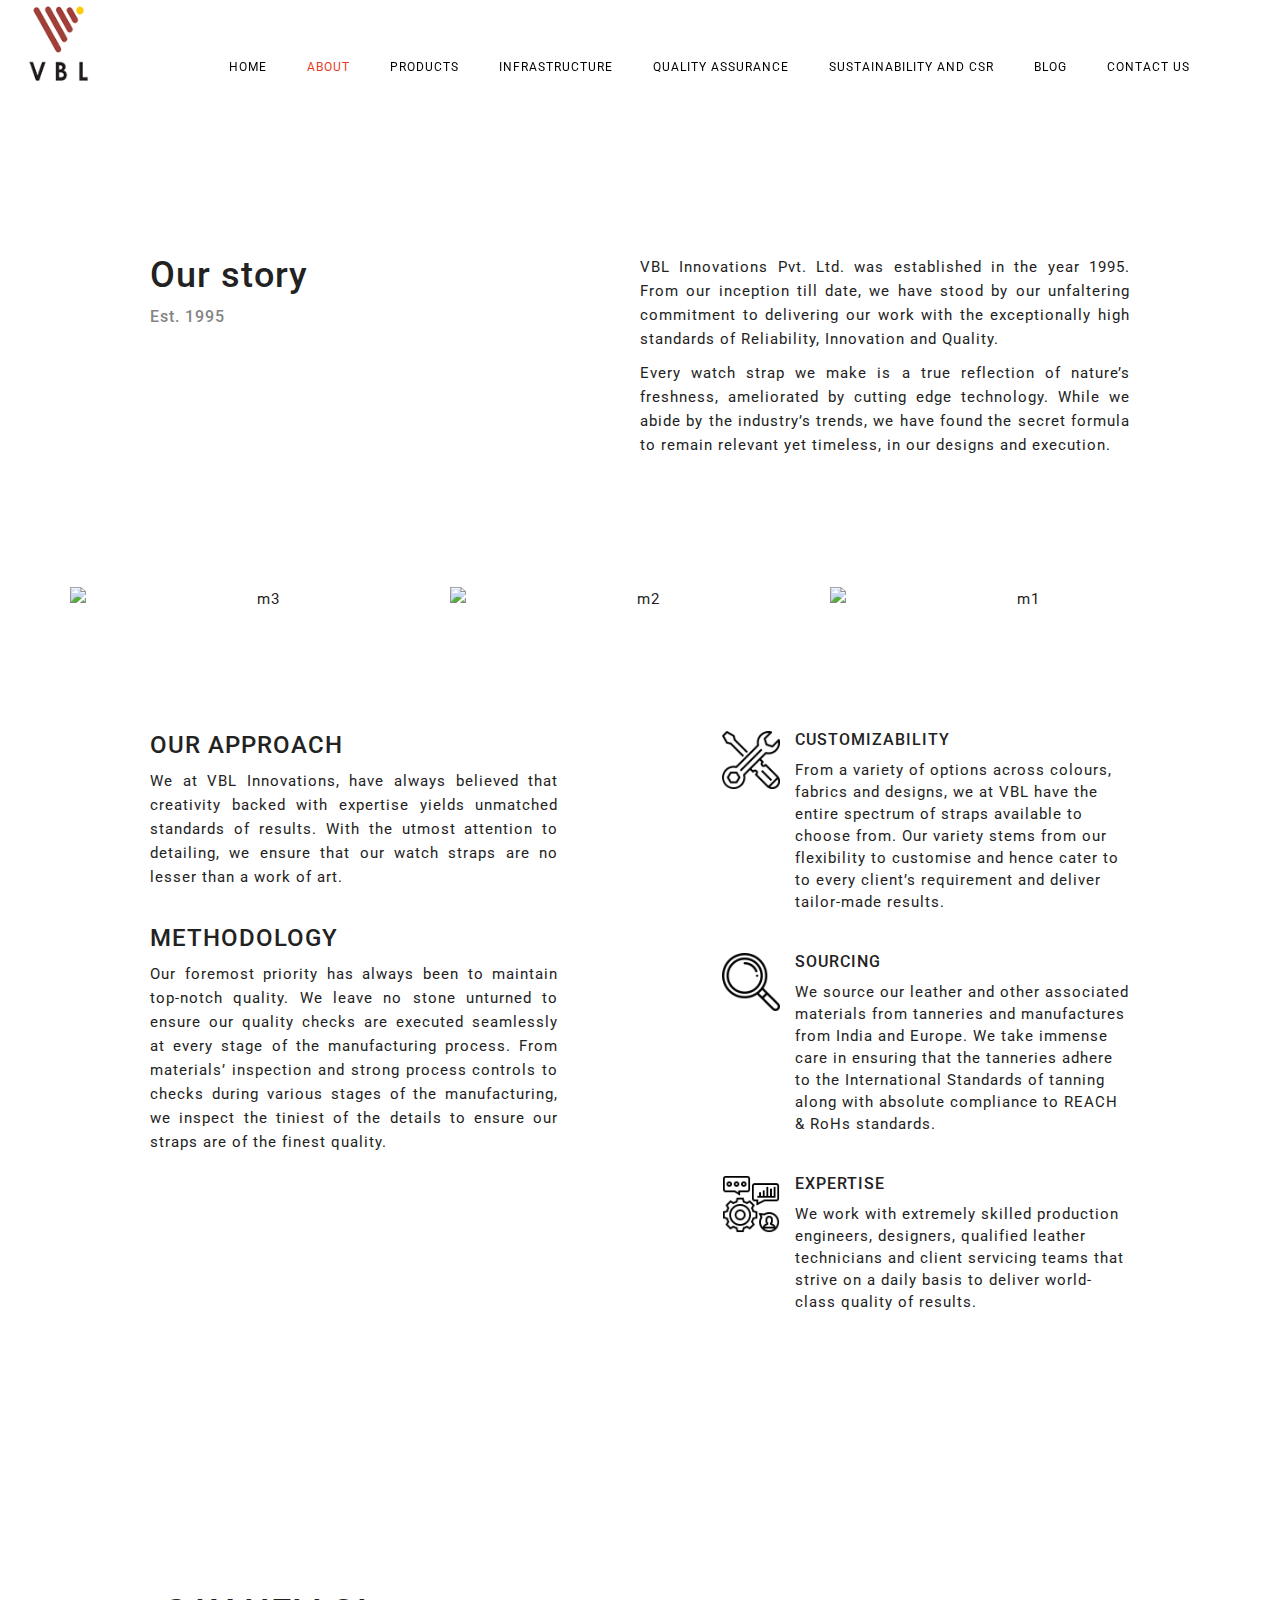
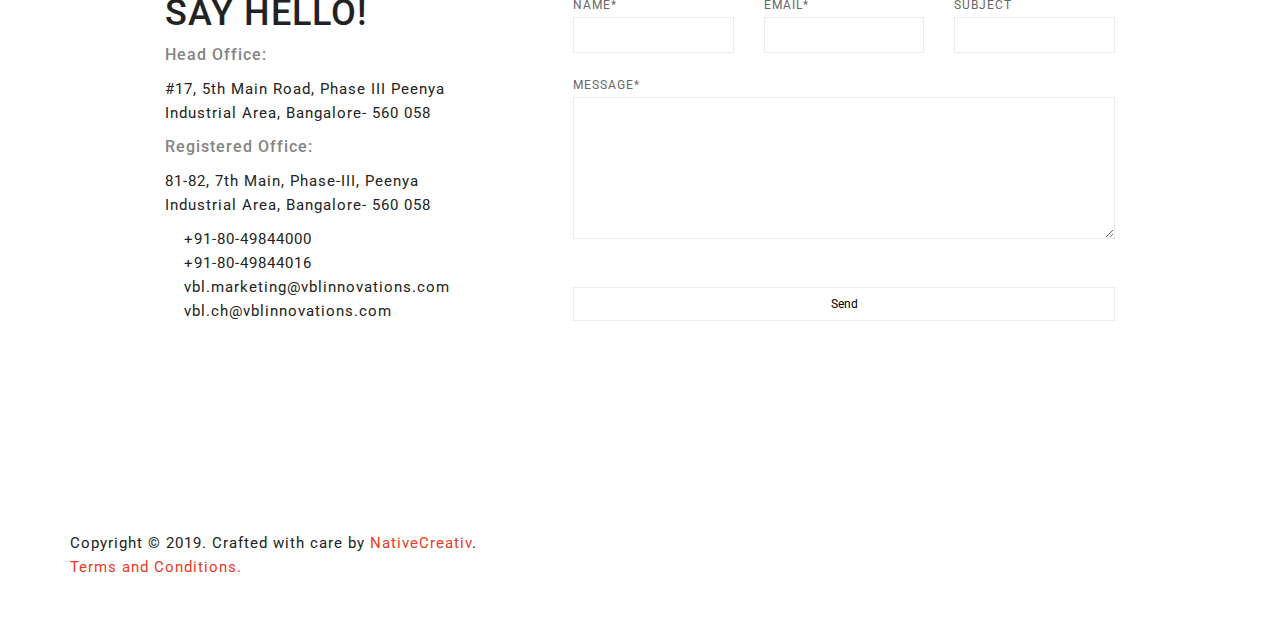
==== about.html @ cd535043 "9th apr" ====
<!DOCTYPE html>
<html lang="en">

<head>
    <meta charset="utf-8">
    <meta http-equiv="X-UA-Compatible" content="IE=edge">
    <meta name="viewport" content="width=device-width, initial-scale=1">
    <title>VBL Innovations</title>
    <!-- Bootstrap -->
    <link href="assets/bootstrap/bootstrap.min.css" rel="stylesheet">
    <link rel='stylesheet' id='redux-google-fonts-css' href='http://fonts.googleapis.com/css?family=Roboto%3A400%2C700%2C500&#038;ver=1422437441' type='text/css' media='all' />
    <link href="assets/css/main_style.css" rel="stylesheet">
    <link href="assets/css/options.css" rel="stylesheet">
    <link href="assets/css/custome.css" rel="stylesheet">
    <link rel="shortcut icon" href="assets/images/favicon.ico">
</head>

<body>
    <div class="oi_head_holder">
        <div class="container">
            <div class="row">
                <div class="col-md-3 col-sm-3 io_xs">
                    <a href="index.html"><img src="images/logo.png" alt="VBL Innovations"></a>
                </div>
                <div class="col-md-9 col-sm-9 io_xs">
                    <i class="fa fa-bars fa-2x visible-xs oi_xs_menu"></i>
                    <nav class="menu-general-menu-container">
                        <ul id="menu-general-menu" class="oi_header_menu">
                            <li><a href="index.html">Home</a></li>
                            <li class="current-menu-item"><a href="about.html">About</a></li>
                            <li><a href="product.html">Products</a></li>
                            <li><a href="infy.html">Infrastructure</a></li>
                            <li><a href="assurance.html">Quality Assurance</a></li>
                            <li><a href="sustainability.html">Sustainability and CSR</a></li>
                            <li><a href="blog.html">Blog</a></li>
                            <li><a href="contact.html">Contact Us</a></li>
                        </ul>
                    </nav>
                </div>
            </div>
        </div>
    </div>
    <div class="clearfix"></div>
    <!--Header-->
    <!--Content-->
    <div class="this_page">
        <div class="container">
            <!--<div class="row row-fluid">
                <div class="col-sm-12">
                    <img class="vc_box_border_grey" src="files/about1.jpg" alt="about-black">
                </div>
            </div>-->
            <div class="row row-fluid full_row padding_row vc_custom_block">
                <div class="col-sm-6">
                    <h1>Our story</h1>
                    <h6>Est. 1995</h6>
                </div>
                <div class="col-sm-6">
                    <p>VBL Innovations Pvt. Ltd. was established in the year 1995. From our inception till date, we have stood by our unfaltering commitment to delivering our work with the exceptionally high standards of Reliability, Innovation and Quality.</p>
                    <p>Every watch strap we make is a true reflection of nature’s freshness, ameliorated by cutting edge technology. While we abide by the industry’s trends, we have found the secret formula to remain relevant yet timeless, in our designs
                        and execution.</p>
                </div>
            </div>
            <!-- -->
            <div class="row row-fluid full_row">
                <div class="col-sm-4">
                    <div class="vc_team_member_holder">
                        <div class="vc_team_member_image_holder">
                            <div class="inner_img_holder">
                                <img src="images/m3.jpg" class="attachment-full img-responsive vc_team_member_image" alt="m3">
                            </div>
                            <div class="oi_mask_holder">
                                <div class="oi_mask">
                                    <div class="oi_team_cont_holder">
                                        <h6><strong>Jhon Doe</strong></h6>
                                        My Position In Company
                                        <div class="oi_icons"><a class="oi_fb" target="_blank" href="#"><i class="fa fa-facebook fa-fw"></i></a><a class="oi_tw" target="_blank" href="#"><i class="fa fa-twitter fa-fw"></i></a><a target="_blank" class="oi_gplus" href="#"><i class="fa fa-google-plus fa-fw"></i></a>
                                            <a
                                                class="oi_in" target="_blank" href="#"><i class="fa fa-linkedin fa-fw"></i></a><a class="oi_mail" href="mailto:#"><i class="fa fa-envelope-o fa-fw"></i></a></div>
                                    </div>
                                </div>
                            </div>
                        </div>
                    </div>
                </div>
                <div class="col-sm-4">
                    <div class="vc_team_member_holder">
                        <div class="vc_team_member_image_holder">
                            <div class="inner_img_holder">
                                <img src="images/m2.jpg" class="attachment-full img-responsive vc_team_member_image" alt="m2">
                            </div>
                            <div class="oi_mask_holder">
                                <div class="oi_mask">
                                    <div class="oi_team_cont_holder">
                                        <h6><strong>Jhon Doe</strong></h6>
                                        My Position In Company
                                        <div class="oi_icons"><a class="oi_fb" target="_blank" href="#"><i class="fa fa-facebook fa-fw"></i></a><a class="oi_tw" target="_blank" href="#"><i class="fa fa-twitter fa-fw"></i></a><a target="_blank" class="oi_gplus" href="#"><i class="fa fa-google-plus fa-fw"></i></a>
                                            <a
                                                class="oi_in" target="_blank" href="#"><i class="fa fa-linkedin fa-fw"></i></a><a class="oi_mail" href="mailto:#"><i class="fa fa-envelope-o fa-fw"></i></a></div>
                                    </div>
                                </div>
                            </div>
                        </div>
                    </div>
                </div>
                <div class="col-sm-4">
                    <div class="vc_team_member_holder">
                        <div class="vc_team_member_image_holder">
                            <div class="inner_img_holder">
                                <img src="images/m1.jpg" class="attachment-full img-responsive vc_team_member_image" alt="m1">
                            </div>
                            <div class="oi_mask_holder">
                                <div class="oi_mask">
                                    <div class="oi_team_cont_holder">
                                        <h6><strong>Jhon Doe</strong></h6>
                                        My Position In Company
                                        <div class="oi_icons"><a class="oi_fb" target="_blank" href="#"><i class="fa fa-facebook fa-fw"></i></a><a class="oi_tw" target="_blank" href="#"><i class="fa fa-twitter fa-fw"></i></a><a target="_blank" class="oi_gplus" href="#"><i class="fa fa-google-plus fa-fw"></i></a>
                                            <a
                                                class="oi_in" target="_blank" href="#"><i class="fa fa-linkedin fa-fw"></i></a><a class="oi_mail" href="mailto:#"><i class="fa fa-envelope-o fa-fw"></i></a></div>
                                    </div>
                                </div>
                            </div>
                        </div>
                    </div>
                </div>
            </div>
            <!-- -->
            <!-- -->
            <div class="row row-fluid full_row padding_row vc_custom_block">
                <div class="col-sm-5">
                    <div class="text_block">
                        <h3 class="justify">OUR APPROACH</h3>
                        <p class="justify">We at VBL Innovations, have always believed that creativity backed with expertise yields unmatched standards of results. With the utmost attention to detailing, we ensure that our watch straps are no lesser than a work of art.</p>
                    </div>
                    <div class="text_block">
                        <h3 class="justify">METHODOLOGY</h3>
                        <p class="justify">Our foremost priority has always been to maintain top-notch quality. We leave no stone unturned to ensure our quality checks are executed seamlessly at every stage of the manufacturing process. From materials’ inspection and strong
                            process controls to checks during various stages of the manufacturing, we inspect the tiniest of the details to ensure our straps are of the finest quality.</p>
                    </div>
                </div>
                <div class="col-sm-2">
                </div>
                <div class="col-sm-5">
                    <div class="oi_vc_icon">
                        <span class="fa fa-fw fa-3x colored fa-paper-plane-o" ><img src="images/cus.png"></span>
                        <div class="oi_vc_text_span">
                            <h5 class="oi_icon_titile">CUSTOMIZABILITY</h5>
                            <span>From a variety of options across colours, fabrics and designs, we at VBL have the entire spectrum of straps available to choose from. Our variety stems from our flexibility to customise and hence cater to to every client’s requirement and deliver tailor-made results.</span>
                        </div>
                    </div>
                    <div class="oi_vc_icon">
                        <span class="fa fa-fw fa-3x colored fa-angellist"><img src="images/search.png"></span>
                        <div class="oi_vc_text_span">
                            <h5 class="oi_icon_titile">SOURCING</h5>
                            <span>We source our leather and other associated materials from tanneries and manufactures from India and Europe. We take immense care in ensuring that the tanneries adhere to the International Standards of tanning along with absolute compliance to REACH & RoHs standards.</span>
                        </div>
                    </div>
                    <div class="oi_vc_icon">
                        <span class="fa fa-fw fa-3x colored fa-codepen"><img src="images/gear.png"></span>
                        <div class="oi_vc_text_span">
                            <h5 class="oi_icon_titile">EXPERTISE</h5>
                            <span>We work with extremely skilled production engineers, designers, qualified leather technicians and client servicing teams that strive on a daily basis to deliver world-class quality of results.</span>
                        </div>
                    </div>
                </div>
            </div>
            <!-- -->
            <!--<div class="row row-fluid full_row vc_custom_grey_block">
                <div class="col-sm-12">
                    <h1>CLIENTS / PARTNERS</h1>
                    <h6>We love them all</h6>
                </div>
            </div>
            <!-- 
            <div class="row row-fluid full_row vc_custom_block_partners">
                <div class="col-sm-6 vc_custom_partners_img">
                    <div class="row row-fluid full_row">
                        <div class="col-sm-4">
                            <img src="images/l1.png" alt="l1">
                        </div>
                        <div class="col-sm-4">
                            <img src="images/l3.png" alt="l3">
                        </div>
                        <div class="col-sm-4">
                            <img src="images/l2.png" alt="l2">
                        </div>
                    </div>
                    <div class="row row-fluid full_row">
                        <div class="col-sm-4">
                            <img src="images/l5.png" alt="l5">
                        </div>
                        <div class="col-sm-4">
                            <img src="images/l4.png" alt="l4">
                        </div>
                        <div class="col-sm-4">
                            <img src="images/l6.png" alt="l6">
                        </div>
                    </div>
                </div>
                <div class="col-sm-6">
                </div>
            </div>
            <!-- -->
            <div class="row vc_custom_s m0">
                <div class="col-sm-4">
                    <h1>SAY HELLO!</h1>
                    <h6>Head Office:</h6>
                    <p>#17, 5th Main Road, Phase III Peenya Industrial Area, Bangalore- 560 058</p>
                    <h6>Registered Office:</h6>
                    <p>81-82, 7th Main, Phase-III, Peenya Industrial Area, Bangalore- 560 058</p>
                    <p><i class="fa fa-phone fa-fw"></i>+91-80-49844000<br>
                        <i class="fa fa-phone fa-fw"></i>+91-80-49844016<br>
                        <i class="fa fa-envelope fa-fw"></i>vbl.marketing@vblinnovations.com<br>
                        <i class="fa fa-envelope fa-fw"></i>vbl.ch@vblinnovations.com
                    </p>

                </div>
                <div class="col-sm-1"></div>
                <div class="col-sm-7">
                    <div id="note"></div>
                    <div class="wpcf7" id="fields">
                        <form action="javascript:alert('Was send!');" method="post" id="ajax-contact-form" class="wpcf7-form" novalidate>
                            <div class="row">
                                <div class="col-md-4">
                                    <p>Name*
                                        <br />
                                        <span class="wpcf7-form-control-wrap your-name"><input type="text" name="name" value="" size="40" class="wpcf7-form-control wpcf7-text wpcf7-validates-as-required" aria-required="true" aria-invalid="false" /></span>                                        </p>
                                </div>
                                <div class="col-md-4">
                                    <p>Email*
                                        <br />
                                        <span class="wpcf7-form-control-wrap your-email"><input type="email" name="email" value="" size="40" class="wpcf7-form-control wpcf7-text wpcf7-email wpcf7-validates-as-required wpcf7-validates-as-email" aria-required="true" aria-invalid="false" /></span>                                        </p>
                                </div>
                                <div class="col-md-4">
                                    <p>Subject
                                        <br />
                                        <span class="wpcf7-form-control-wrap your-subject"><input type="text" name="subject" value="" size="40" class="wpcf7-form-control wpcf7-text" aria-invalid="false" /></span> </p>
                                </div>
                                <div class="col-md-12">
                                    <p>Message*
                                        <br />
                                        <span class="wpcf7-form-control-wrap your-message"><textarea name="message" cols="40" rows="10" class="wpcf7-form-control wpcf7-textarea" aria-invalid="false"></textarea></span> </p>
                                </div>
                                <div class="col-md-12">
                                    <p>
                                        <input type="submit" value="Send" class="wpcf7-form-control wpcf7-submit" />
                                    </p>
                                </div>
                            </div>
                            <div class="wpcf7-response-output wpcf7-display-none"></div>
                        </form>
                    </div>
                </div>
            </div>
        </div>
    </div>
    <!--Contetn-->
    <!--Footer-->
    <div class="container">
        <div class="oi_footer">
            <div class="row">
                <div class="col-md-12">
                    Copyright © 2019. Crafted with care by <a href="https://nativecreativ.com" target="_blank">NativeCreativ</a>.<br><a href="#">Terms and Conditions.</a>
                </div>
            </div>
        </div>
    </div>
    <script src="assets/js/jquery-1.11.2.min.js"></script>
    <script src="assets/bootstrap/bootstrap.min.js"></script>
    <script type='text/javascript' src='assets/js/SmoothScroll.js'></script>
    <script type='text/javascript' src='assets/js/jquery.waitforimages.js'></script>
    <script type='text/javascript' src='assets/js/isotope.pkgd.min.js'></script>
    <script type='text/javascript' src='assets/js/lightbox.min.js'></script>
    <script type='text/javascript' src='assets/FlexSlider/jquery.flexslider-min.js'></script>
    <script type='text/javascript' src='assets/js/imagesloaded.js'></script>
    <script type='text/javascript' src='assets/js/gmap3.min.js'></script>
    <script type='text/javascript' src='assets/js/custom.js'></script>
    <!--Footer-->
</body>

</html>
---- assets/css/main_style.css ----
/*------------------------------------------------------------------
[Master Stylesheet]

Project:	BURAN THEME
Version:	1.0
Last change:	
Assigned to:	OrangeIdea
Primary use:	Portfolio site 
-------------------------------------------------------------------*/

/*------------------------------------------------------------------
[Table of contents]

0. Import
1. Typograpgy
2. Menu
3. Portfolio
4. Blog
5. Responsive
6. Shortcodes

-------------------------------------------------------------------*/

/*------------------------------------------------------------------
[0. Import]
-------------------------------------------------------------------*/

@import url('font-awesome/css/font-awesome.min.css');
@import url('animate.css');
@import url('lightbox.css');
@import url('../vc_extend/vc.css');
@import url('../FlexSlider/flexslider.css');
@import url('style.css');
/*------------------------------------------------------------------
[1. Typograpgy]
-------------------------------------------------------------------*/

body {
    letter-spacing: 1px;
}

::selection {
    background: #333;
    color: #fff;
}

.full_row {
    margin: 0px;
}

.full_row div[class*='col'] {
    margin: 0px;
    padding: 0px;
}

.block_row.vc_row {
    margin-left: 0px;
    margin-right: 0px;
}

.block_row div[class*='col'] {
    margin: 0px;
    padding: 0px;
}

.full_row div[class*='col'].oi_block {
    padding: 40px;
}

a,
a:hover,
.oi_strange_portfolio_item_holder .oi_mask,
.oi_strange_portfolio_item_holder:hover .oi_mask,
.oi_header_menu ul,
.oi_header_menu li:hover ul,
.oi_clock_mask_holder,
.oi_clock_mask_holder:hover,
.oi_full_row_post,
.oi_full_row_post:hover {
    webkit-transition: all 0.1s ease-in-out;
    -moz-transition: all 0.1s ease-in-out;
    -ms-transition: all 0.1s ease-in-out;
    -o-transition: all 0.1s ease-in-out;
    transition: all 0.1s ease-in-out;
    -webkit-backface-visibility: hidden;
    /* Chrome, Safari, Opera */
    backface-visibility: hidden;
}

input:focus,
input:active,
button:focus,
button:active,
button:focus,
textarea:active,
textarea:focus {
    border: 1px solid #e6e6e6 !important;
    outline: none !important;
    background: #f9f9f9 !important
}

a {
    color: #a38671
}

a:hover {
    color: #a38671
}

a:focus,
a:active {
    outline: none;
    text-decoration: none;
}

h1,
h2,
h3,
h4,
h5,
h6 {
    margin-top: 0px;
}

img {
    -webkit-user-select: none;
    -khtml-user-select: none;
    -moz-user-select: none;
    -o-user-select: none;
    user-select: none;
    max-width: 100%;
    margin-right:auto;
    margin-left:auto;
}

.img-responsive img {
    max-width: 100%;
    display: inline-block;
    height: auto;
}

.alignleft {
    text-align: left;
    margin-top: 20px;
    margin-bottom: 20px;
    float: left;
    display: inline-block;
    margin-right: 40px;
}

.alignright {
    text-align: right;
    margin-top: 20px;
    margin-bottom: 20px;
    float: right;
    display: inline-block;
    margin-left: 40px;
}

/*------------------------------------------------------------------
[2. MENU]
-------------------------------------------------------------------*/

/*Header*/

.oi_head_holder {
    padding: 40px 0;
    position: fixed;
    right: 0px;
    background: #fff;
    left: 0;
    width: 100%;
    z-index: 999;
}

.this_page {
    margin-top: 135px !important;
}

.oi_head_holder.oi_sticky {
    padding: 10px 0;
}

/*Menu*/

.oi_real_menu {
    float: right;
    margin-top: 10px;
}

.oi_real_menu>li {
    display: block;
    float: left;
    text-transform: uppercase;
}

.oi_real_menu>li>a {
    color: #000;
    padding: 7px 18px;
    display: block;
    font-size: 12px;
}

.oi_real_menu>li:hover>a {
    text-decoration: none;
    border-bottom: none;
    background: #fff;
}

.oi_real_menu>li:hover {}

.oi_real_menu>li.current_page_item,
.oi_real_menu>li.current-menu-parent,
.oi_real_menu>licurrent_page_parent {
    background: #fff;
}

.oi_real_menu>li.current_page_item a {
    color: #000;
}

.oi_real_menu>li.current_page_item a {
    border: none;
}

.oi_real_menu>li>ul {
    display: none;
}

.oi_xs_menu {
    margin-top: 15px;
    font-size: 14px;
}

.oi_st_menu_holder {
    position: fixed;
    display: none;
    background: #fff;
    top: 0px;
    width: 100%;
    z-index: 99;
}

.oi_st_menu_holder .oi_header_menu>li {
    padding-top: 10px;
    padding-bottom: 10px;
}

.oi_st_menu_holder .oi_header_menu>li>ul {
    margin-top: 10px;
}

.admin-bar .oi_st_menu_holder {
    top: 32px;
}

.oi_st_menu_holder .oi_header_menu {
    margin-top: 30px;
}

.oi_st_menu_holder .oi_logo_place img {
    max-height: 50px;
    margin-top: 30px;
    margin-bottom: 30px;
}

.no_hover:hover a {
    color: #000 !important
}

.oi_header_menu {
    list-style: none;
    margin: 0px;
    padding: 0px;
    margin-top: 5px;
    float: right;
}

.oi_header_menu>li {
    display: block;
    float: left;
}

.oi_header_menu li a {
    display: inline-block;
    padding: 10px 20px;
    position: relative;
    color: #000;
    font-size: 12px;
    text-transform: uppercase;
}

.oi_header_menu>li.current-menu-item>a,
.oi_header_menu>li.current-menu-parent>a,
.oi_header_menu>li.current_page_parent a,
.oi_header_menu>li.current-menu-parent:hover>a,
.oi_header_menu>li.current_page_parent:hover>a {
    color: #e83b23;
    background: #fff;
}

.oi_header_menu li:last-child a {
    margin-bottom: 0px;
}

.oi_header_menu li:hover a {
    text-decoration: none;
    color: #000;
    background: #fff;
}

.oi_header_menu ul {
    position: absolute;
    background: #fff;
    border: 8px solid #f5f5f5;
    border-top: none;
    margin-left: -8px;
    padding: 0px;
    margin-top: 20px;
    opacity: 0;
    z-index: 999;
    display: none;
    width: 240px;
}

.oi_header_menu li:hover ul {
    display: block;
    opacity: 1;
    margin-top: -1px;
}

.oi_header_menu ul>li {
    margin: 0px !important;
    display: block;
}

.oi_header_menu ul>li>a {
    font-size: 11px;
    text-transform: none;
    padding: 10px 20px;
    border: none;
    line-height: 12px;
    display: block;
}

.oi_header_menu ul>li:first-child {
    padding-top: 12px
}

.oi_header_menu ul>li:last-child {
    padding-bottom: 12px
}

.oi_counts {
    visibility: hidden;
    position: absolute;
}

#load_more_port_masorny_posts.disabled,
#load_more_port_masorny_posts.disabled:hover {
    cursor: default;
    color: #999 !important;
}

.oi_header_menu ul>li>a:hover:after,
.oi_header_menu ul>li>a:hover:before {
    display: none !important;
}

.oi_header_menu ul>li>a:hover {
    color: #a38671
}

.oi_header_menu ul>li.current-menu-item>a {
    color: #a38671
}

/*Misc*/

.oi_full_btn {
    padding: 20px;
    background: #ecf0f1;
    width: 100%;
    text-align: center;
    display: block;
    color: #000;
    font-size: 18px;
}

.oi_full_btn:hover {
    background: #a38671;
    color: #fff;
    text-decoration: none;
}

/*------------------------------------------------------------------
[3. PORTFOLIO]
-------------------------------------------------------------------*/

.oi_s_t_w_s .oi_port_filter_holder {
    padding: 0px;
    background: none;
    margin-bottom: 30px;
}

.oi_s_t_w_s .oi_load_more_holder {
    margin-top: 15px;
}

.oi_strange_portfolio_item {
    margin-bottom: 30px;
}

.oi_featured_holder {
    background: #c10024;
    text-align: center;
    margin-top: 30px;
}

.oi_strange_portfolio_item_holder {
    position: relative;
}

.oi_strange_portfolio_item .oi_mask {
    position: absolute;
    top: 10px;
    left: 10px;
    bottom: 10px;
    right: 10px;
    opacity: 0;
    background: #fff;
    padding: 40px;
}

.oi_strange_portfolio_item:hover .oi_mask {
    opacity: 1;
}

.oi_mask h4 {
    margin-top: -10px;
}

.oi_strange_portfolio_item:hover .oi_mask h4 {
    margin-top: 0px;
}

.oi_small_descr {
    color: #000;
    margin-top: 20px;
}

.oi_por_small_thumb {
    margin-top: 20px;
}

.portfolio-squre .oi_por_small_thumb,
.wall-portfolio-squre .oi_por_small_thumb {
    display: none;
}

/*Wall*/

.oi_wall {
    margin-left: 0px;
    margin-right: 0px;
}

.oi_col.col-md-4,
.oi_col.col-md-8,
.oi_col.col-md-3,
.oi_col.col-md-6 {
    margin-bottom: 0px;
    padding: 0px;
}

.oi_wall .oi_strange_portfolio_item .oi_mask {
    top: 10px;
    left: 10px;
    bottom: 10px;
    right: 10px;
}

.oi_port_sep {
    height: 3px;
    width: 40px;
    background: #a38671
}

.oi_port_sep_right {
    float: right;
    height: 3px;
    width: 40px;
    background: #a38671
}

.oi_port_cats {
    color: #999;
    margin-top: 10px;
}

.oi_strange_portfolio_item .oi_vc_potrfolio {
    height: 100%
}

.oi_mask h4,
.oi_strange_portfolio_item:hover .oi_mask h4,
.oi_test img,
oi_test:hover img {
    webkit-transition: all 0.3s ease-in-out;
    -moz-transition: all 0.3s ease-in-out;
    -ms-transition: all 0.3s ease-in-out;
    -o-transition: all 0.3s ease-in-out;
    transition: all 0.3s ease-in-out;
    -webkit-backface-visibility: hidden;
    /* Chrome, Safari, Opera */
    backface-visibility: hidden;
}

/*Load More*/

.oi_load_more_holder {
    text-align: center;
    padding: 30px;
    background: #fff;
    letter-spacing: 2px;
    text-transform: uppercase;
    font-size: 11px;
}

#load_more_port_masorny_posts {
    color: #000
}

#load_more_port_masorny_posts:hover {
    color: red;
    text-decoration: none;
    cursor: pointer;
}

/*Filters*/

.oi_port_filter_holder {
    padding: 50px;
    background: #fff;
    letter-spacing: 2px;
    text-transform: uppercase;
    font-size: 11px;
}

.filter_button {
    color: #000;
    margin-right: 20px;
    display: inline-block;
}

.filter_button:hover {
    color: #a38671;
    text-decoration: none;
}

.filter_current {
    color: #a38671;
}

.filter_current:hover {
    color: #a38671;
    text-decoration: none;
}

/*Portfolio Navvigation*/

.oi_port_nav {
    font-size: 20px;
    text-align: center;
    margin-top: 40px;
    color: #000
}

.oi_port_nav a {
    margin: 10px;
    color: #999;
}

.oi_port_nav a:hover {
    color: #000
}

/*Footer*/

.oi_footer {
    margin-top: 40px;
    padding-top: 20px;
    padding-bottom: 40px;
}

/*------------------------------------------------------------------
[4. BLOG]
-------------------------------------------------------------------*/

.responsive-container {
    position: relative;
    padding-bottom: 56.25%;
    padding-top: 30px;
    height: 0;
    overflow: hidden;
}

.responsive-container iframe {
    position: absolute;
    top: 0;
    left: 0;
    width: 100%;
    height: 100%;
}

.single .responsive-container {
    margin-bottom: 40px;
}

.responsive-audio iframe {
    width: 100%;
}

.oi_test {
    display: block;
    overflow: hidden;
}

.oi_test img:hover {
    transform: scale(1.1);
    -ms-transform: scale(1.1);
    /* IE 9 */
    -moz-transform: scale(1.1);
    /* Firefox */
    -webkit-transform: scale(1.1);
    /* Safari and Chrome */
    -o-transform: scale(1.1);
    /* Opera */
    cursor: crosshair;
}

.oi_full_row_post {
    background: #fafafa;
    position: relative;
}

.oi_post_content_holder {
    padding: 40px;
}

.oi_full_row_post:hover {
    background: #fff;
}

.sticky.oi_blocks_post {
    padding: 0px;
}

.oi_blocks_post.oi_post {
    border-bottom: 0px;
    padding-bottom: 0px;
}

.page-numbers {
    font-size: 12px;
    padding: 10px;
    color: #444
}

.page-numbers:hover {
    text-decoration: none;
}

.page-numbers.current {
    color: #000
}

.oi_add_post_like:hover strong {
    color: red;
}

.oi_add_post_like:hover:after {
    display: none;
}

.oi_add_post_like:hover:before {
    display: none;
}

.oi_add_post_like.oi_already_post_liked strong {
    color: red;
}

.oi_already_post_liked .oi_like_post_count {
    color: red;
}

.oi_blog_post_cat.oi_already_post_liked {
    color: red
}

.oi_already_post_liked:hover {
    cursor: default;
}

.oi_blocks_post .oi_post_holder {
    height: 460px;
    background: #f6f6f6;
    padding: 40px;
}

.oi_blocks_post.sticky {
    padding-left: 5px;
    background: #dedede
}

.oi_blocks_post.sticky .oi_post_holder {}

.oi_blocks_post .oi_blog_post_cat_holder {
    position: absolute;
    bottom: 20px
}

.oi_blocks_post {
    margin-bottom: 30px !important;
}

.oi_blocks_post .oi_legend {
    font-size: 34px;
    line-height: 40px;
}

.oi_blocks_post .oi_readmore_btn_holder {
    padding: 0px;
    border: none;
    margin-top: 20px;
    margin-left: 0px;
    display: block;
}

.oi_blocks_post .oi_blog_post_title_holder {
    margin-top: 20px;
}

.oi_blocks_post .oi_post_holder.oi_flip {
    padding: 0px;
}

.oi_blocks_post .oi_post_holder iframe {
    width: 100%;
    margin-bottom: 5px;
}

.oi_blocks_post .oi_post_holder.oi_flip img {
    width: 100% !important;
    display: block;
}

.oi_block_cont_holder {
    background: #f6f6f6;
    padding: 40px;
    height: 100%;
    opacity: 0;
    -webkit-transition: opacity .3s ease-in-out;
    -moz-transition: opacity .3s ease-in-out;
    -ms-transition: opacity .3s ease-in-out;
    -o-transition: opacity .3s ease-in-out;
    transition: opacity .3s ease-in-out;
}

.oi_blocks_post .oi_post_holder.oi_flip:hover .oi_block_cont_holder {
    opacity: 1;
    -webkit-transition: opacity .3s ease-in-out;
    -moz-transition: opacity .3s ease-in-out;
    -ms-transition: opacity .3s ease-in-out;
    -o-transition: opacity .3s ease-in-out;
    transition: opacity .3s ease-in-out;
}

.oi_full_width_post {
    text-align: center;
}

.oi_full_width_post .f_status .img-responsive {
    display: inline-block;
    text-align: center;
}

.oi_full_width_post .oi_blog_post_content_holder {
    padding: 0px 60px;
}

.format-image .oi_blog_post_content_holder {
    margin-top: 20px;
}

.oi_full_width_post .oi_readmore_btn_holder {
    padding: 0px;
    border: none;
    margin-top: 20px;
    margin-left: 0px;
    display: block;
}

.oi_simple_image {
    overflow: hidden;
}

.oi_simple_image.oi_img_grid a:hover {
    cursor: pointer
}

.inner_post_holder h1.oi_legend {
    margin-bottom: 20px;
}

.oi_search_btn {
    width: 100%;
    background: #fff;
    border: 1px solid #e8e8e8;
    color: #999;
    border-radius: 0px;
}

.oi_search_btn:hover {
    width: 100%;
    background: #e8e8e8;
}

.oi_readmore_btn_holder {
    padding-left: 10px;
    border-left: 1px dotted #666;
    padding: 0px 10px;
    margin-left: 10px;
}

.oi_readmore_btn {
    color: #000;
    text-decoration: none;
    display: inline-block;
    position: relative
}

.oi_readmore_btn:hover {
    color: red;
    text-decoration: none;
}

.oi_blog_post_cat_holder {
    margin-top: 25px;
}

h2.blog_title {
    margin-bottom: 0px;
    font-size: 28px;
    line-height: 32px !important;
    text-transform: uppercase;
    font-weight: 300;
    margin-bottom: 15px;
    margin-top: 15px;
    letter-spacing: 4px;
}

.oi_with_sidebar h2.blog_title {
    margin-bottom: 0px;
    font-size: 20px;
    line-height: 24px !important;
    text-transform: uppercase;
    font-weight: 300;
    margin-bottom: 15px;
    margin-top: 15px;
    letter-spacing: 4px;
}

.oi_with_sidebar .post {
    margin-bottom: 40px;
}

.oi_sub_legend.search_blog_title {
    font-size: 20px !important;
    line-height: 32px;
}

.search .oi_single_cat_desc {
    margin-bottom: 40px;
}

.blog_title_a {
    color: #000;
}

.blog_title_a:hover {
    color: #000;
    text-decoration: none;
}

.oi_blog_post_meta_holder {
    margin-bottom: 10px;
    font-size: 12px;
    color: red
}

.oi_blog_post_cat {
    font-size: 11px;
    color: #999;
    padding-bottom: 10px;
    display: inline-block;
    margin-right: 20px;
}

.oi_blog_post_cat strong {
    font-weight: normal;
    color: #444;
    font-size: 12px;
}

.oi_blog_post_data_holder {
    font-size: 11px;
    padding-bottom: 0px;
    margin-bottom: 0px;
    display: inline-block;
}

.oi_blog_post_data_holder .oi_blog_post_cat {
    margin-right: 0px;
    margin-left: 10px;
    padding-bottom: 6px;
}

.oi_ddate {
    color: red;
    border-bottom: 1px solid red;
    padding-bottom: 5px;
}

.single .oi_blog_post_data_holder {
    margin-bottom: 10px;
}

.single .oi_blog_post_data_holder .oi_ddate {
    border: none;
}

.oi_blog_post_cat a {
    display: inline-block;
    position: relative;
    color: #999;
}

.oi_blog_post_cat a:hover {
    color: #000;
    text-decoration: none;
}

.oi_blog_post_cat a:before,
.oi_readmore_btn:before {
    content: '';
    display: inline-block;
    position: absolute;
    left: 0;
    bottom: 0;
    height: 1px;
    width: 0;
    transition: width 0s ease, background .2s ease;
}

.oi_blog_post_cat a:after,
.oi_readmore_btn:after {
    content: '';
    display: inline-block;
    position: absolute;
    right: 0;
    bottom: 0;
    height: 1px;
    width: 0;
    background: red;
    transition: width .2s ease;
}

.oi_blog_post_cat a:hover:before,
.oi_readmore_btn:hover:before {
    width: 100%;
    background: red;
    transition: width .5s ease;
}

.oi_blog_post_cat a:hover:after,
.oi_readmore_btn:hover:after {
    width: 100%;
    background: transparent;
    transition: all 0s ease;
}

.oi_post.sticky .oi_post_holder {
    padding: 40px;
    background: #f3f3ef
}

.oi_blog_post_featuder_holder {
    position: relative;
    margin-bottom: 20px;
}

.oi_tringle {
    position: absolute;
    z-index: 9999;
    left: 50%;
    margin-left: -20px;
    bottom: 0px;
    width: 0;
    height: 0;
    border-bottom: 20px solid #fff;
    border-right: 20px solid transparent;
    border-top: 20px solid transparent;
    border-left: 20px solid transparent;
}

.quote_post,
.post_audio {
    padding: 60px;
}

.quote_post .oi_legend.quote_quote {
    font-size: 36px;
    line-height: 40px;
    font-style: italic;
}

.quote_post .oi_legend.quote_author {
    font-size: 24px;
    line-height: 40px;
    margin-top: 30px;
    margin-bottom: 30px;
}

.link_post .oi_blog_post_cat_holder {
    margin-top: 10px;
}

.link_post .link_date {
    color: red;
    border-bottom: 1px solid red;
    padding-bottom: 0px
}

.link_post .oi_legend.link_url {
    margin-top: 10px;
}

.link_url .blog_title_a:hover {
    color: red
}

.post_video iframe {
    width: 100%;
    height: 400px;
    margin-bottom: 5px;
}

.post_audio iframe {
    width: 80%;
    margin-bottom: 5px;
}

.post_audio .blo_title {
    margin-top: 20px;
}

.compactSound {
    background: #fff !important;
}

.post_chat .oi_blog_post_content_holder {
    padding: 60px !important;
    background-color: #f3f3ef;
}

.twitter-tweet {
    width: 100% !important;
    box-shadow: none !important;
    border-radius: 0px !important;
    border: none !important;
    background: none !important;
}

.oi-col-md-4 {
    width: 33.333%;
    float: left;
    overflow: hidden;
}

.oi_img_grid {
    margin-bottom: 0px;
}

.oi_img_grid img {
    margin: 0px;
}

.post_grid {
    margin-top: 20px;
}

.oi_img_grid a:hover {
    cursor: crosshair
}

.oi_img_grid img,
.oi_head_holder {
    -webkit-transition: all .2s ease-in-out;
    -moz-transition: all .2s ease-in-out;
    -o-transition: all .2s ease-in-out;
    -ms-transition: all .2s ease-in-out;
}

.transition {
    -webkit-transform: scale(1.05);
    -moz-transform: scale(1.05);
    -o-transform: scale(1.05);
    transform: scale(1.05);
}

/* Twitter widget */

.oi_tweet {
    background-position: 20px center;
    background-repeat: no-repeat;
    font-size: 12px;
    color: #666;
    margin-bottom: 20px;
}

.oi_tweet a:not(.twitter_times) {
    color: #000;
}

.oi_tweet a:hover {
    color: #ff3b2f;
    text-decoration: none;
}

.oi_tweet_time>a.twitter_time {
    font-size: 11px;
    color: #ff3b2f;
}

/*Sidebars*/

.oi_widget .img-responsive {
    width: 100%;
}

.oi_instagram_widget_ul {
    margin: 0px;
}

.oi_instagram_widget_ul li a {
    padding: 0px;
    margin: 0px;
    display: inherit;
}

.oi_instagram_widget_ul li {
    width: 50%;
    float: left;
    display: inline-block;
    border: none;
    padding: 1px;
}

.io_widget_title {
    padding-left: 20px;
    margin-bottom: 20px;
    border-left: 1px solid #000;
    text-transform: uppercase;
    letter-spacing: 3px;
    color: #000
}

.oi_widget {
    margin-bottom: 30px;
    padding: 20px;
    background: #fff
}

.oi_widget ul:not(#cbox):not(.oi_instagram_widget_ul) {
    padding: 0px;
    list-style: none;
}

.oi_widget ul:not(#cbox):not(.oi_instagram_widget_ul) li {
    border-bottom: 1px dotted #ededed;
}

.oi_cat_count {
    float: right;
    padding: 2px 4px;
    background: #ededed;
    margin-top: 6px;
    font-size: 10px;
    min-width: 30px;
    text-align: center;
}

.oi_widget ul:not(#cbox):not(.oi_instagram_widget_ul) li a {
    color: #000;
    display: inline-block;
    opacity: 1;
    padding: 7px 0px 7px 0px;
}

.oi_widget ul:not(#cbox):not(.oi_instagram_widget_ul) li a:hover {
    text-decoration: none;
    opacity: 1;
    color: #ff3b2f;
}

.oi_widget #searchform label {
    display: none;
}

.input-text {
    background: #fafafa;
    border: 1px solid #ededed;
}

input,
textarea {
    padding: 10px;
}

.oi_widget input {
    width: 100%;
    padding: 10px;
    border: 1px solid #eaeaea;
    font-size: 12px;
    line-height: 12px;
    margin-bottom: 20px;
}

.oi_widget input#s {
    margin: 0px
}

.oi_right_sidebar .oi_widget {
    padding-left: 30px;
}

.oi_left_sidebar .oi_widget {
    padding-right: 30px;
}

.single_post_bottom_sidebar_holder {
    margin-top: 40px;
}

.oi_widget_bottom {
    padding: 20px;
    background: #f9f9f9
}

.io_widget_title_single {
    margin-bottom: 30px;
    padding-left: 20px;
    border-left: 1px solid #000;
    text-transform: uppercase;
    letter-spacing: 3px;
}

.oi_post_content_content {
    font-style: italic;
    font-size: 14px;
}

.oi_post_content_post {
    margin-bottom: 5px;
    color: #000
}

.oi_recent_comment_post_holder {
    margin-bottom: 20px;
}

.oi_related_posts {
    list-style: none;
    margin: 0px;
    padding: 0px;
}

.oi_related_posts li a {
    ;
    display: inline-block;
    padding: 7px 0px;
}

.oi_related_posts li:before {
    content: ' - ';
    display: inline-block;
    margin-right: 10px;
}

.oi_related_posts li a:hover {}

.oi_related_posts li:first-child a {
    padding-top: 0px;
}

.oi_related_posts li:last-child a {
    padding-bottom: 0px;
}

/* calendar widget */

.widget_calendar {
    float: left;
}

#wp-calendar a {
    color: red
}

#wp-calendar {
    width: 100%;
}

#wp-calendar caption {
    text-align: right;
    color: #333;
    font-size: 12px;
    margin-top: 10px;
    margin-bottom: 15px;
}

#wp-calendar thead {
    font-size: 10px;
    margin-bottom: 10px;
}

#wp-calendar thead th {
    padding: 10px;
}

#wp-calendar tbody {
    color: #aaa;
}

#wp-calendar tbody td {
    background: #ededed;
    border: 1px solid #fff;
    text-align: center;
    padding: 8px;
}

#wp-calendar tbody td:hover {
    background: #fff;
}

#wp-calendar tbody .pad {
    background: none;
}

#wp-calendar tfoot #next {
    font-size: 10px;
    text-transform: uppercase;
    text-align: right;
}

#wp-calendar tfoot #prev {
    font-size: 10px;
    text-transform: uppercase;
    padding-top: 10px;
}

#wp-calendar thead th {
    background: #ededed;
    text-align: center;
    border: 1px solid #fff;
}

#wp-calendar caption {
    font-weight: bold;
    color: red
}

#cbox .oi_flickr_item img {
    border-radius: 0px;
}

.oi_flickr_item {
    overflow: hidden;
}

#cbox .oi_flickr_item {
    float: left;
    width: 20%;
    border: 1px solid #fff
}

#cbox .oi_flickr_item:nth-child(4n) {
    margin-right: 0px;
}

#cbox .oi_flickr_item img:hover {
    opacity: 0.9
}

/*Misc Style*/

div.wpcf7-validation-errors {
    margin-left: 0px !important;
}

.wpcf7 .wpcf7-not-valid-tip {
    background: #000 !important;
    color: #fff !important;
    padding: 10px 20px !important;
    margin-bottom: 20px !important;
    text-transform: none;
    letter-spacing: 0px;
}

.wpcf7 {
    font-size: 12px;
    text-transform: uppercase;
    color: #666;
}

.wpcf7 input {
    display: block;
    padding: 10px;
    border: none;
    background: #fff;
    width: 100%;
    font-size: 12px;
    line-height: 18px;
    margin-bottom: 20px !important;
    border: 1px solid #e8e8e8;
}

.wpcf7 textarea {
    padding: 10px;
    border: none;
    background: #fff;
    width: 100%;
    font-size: 12px;
    line-height: 18px;
    border: 1px solid #e8e8e8
}

.wpcf7 input.wpcf7-submit {
    width: 120px;
    color: #000;
    background: #fff;
    margin-top: 10px !important;
    display: inline-block !important;
}

.wpcf7 input.wpcf7-submit:hover {
    color: red
}

.oi_content_btn {
    background: #f6f6f6;
    color: #000;
}

.oi_content_btn:hover {
    color: red;
}

.oi_post_content_holder_text {
    float: left;
}

.oi_share_text {
    font-size: 12px;
    color: #000;
}

.oi_single_post_share {
    display: block;
    margin-top: 0px;
}

.single-format-quote .oi_single_post_share {
    margin-top: 20px;
}

.oi_single_post_share a {
    margin-bottom: 0px;
    margin-right: 10px;
    margin-left: 10px;
}

pre {
    border: none;
    border-radius: 0px;
    padding: 40px;
    background: #333;
    color: #fff
}

blockquote {
    border-left-width: 1px;
    font-style: italic;
    color: #888;
    display: block;
    clear: both;
}

.comments-title,
.comment-list,
.comment-reply-title,
.must-log-in,
.comment-respond .comment-form,
.comment-respond iframe {
    display: block;
    margin-left: auto;
    margin-right: auto;
    width: 100%;
}

.comment-list>li:after,
.comment-list .children>li:before {
    background: url(img/dotted-line.png) repeat left top;
    background-size: 4px 4px;
    content: "";
    display: block;
    height: 1px;
    width: 100%;
}

.comment-list,
.comment-list .children {
    list-style-type: none;
    padding: 0;
}

.comment-list .children {
    margin-left: 100px;
    margin-top: 20px;
}

.comment-list>li:after,
.comment-list .children>li:before {
    content: "";
    display: block;
    height: 1px;
    width: 100%;
}

.comment-list>li:last-child:after {
    display: none;
}

.comment-body {
    padding: 24px 0;
    position: relative;
}

.comment-author {
    float: left;
    font-size: 11px;
    margin-right: 30px;
}

.comment-author .avatar {
    display: block;
    margin-bottom: 0px;
}

.comment-author .fn {
    word-wrap: break-word;
    text-align: center;
    display: block;
}

.comment-author .fn a {
    text-align: center;
    display: block;
}

.comment-author .fn a:hover {
    text-decoration: none;
}

.comment-meta {
    margin-bottom: 10px;
}

.says {
    display: none;
}

.comment-meta a:not(.comment-edit-link) {
    font-size: 12px;
    color: #999;
}

.comment-meta a.comment-edit-link {
    font-size: 12px;
}

.comment-reply-link {
    color: #000;
    padding: 6px 10px;
    background: #f6f6f6;
    margin-top: 10px;
    display: inline-block;
}

.comment-reply-link:hover {
    text-decoration: none;
}

.comment-notes,
.form-allowed-tags {
    font-size: 12px;
    margin-bottom: 20px;
    line-height: 16px;
}

.comment-form label {
    display: block;
    font-weight: normal;
    margin-top: 20px;
}

.comment-form input:not(#submit),
.comment-form textarea {
    padding: 10px;
    border: none;
    background: #fff;
    width: 100%;
    font-size: 12px;
    line-height: 18px;
}

#respond {
    padding: 40px;
    background: #f6f6f6;
    margin-top: 60px;
}

.comment-form input#submit {
    color: #000;
    border: none;
    padding: 6px 10px;
    background: #fff;
    margin-top: 10px;
    display: inline-block;
}

.comment-form input#submit:hover {
    color: red
}

.oi_inner_logo_holder {
    float: left;
    margin-right: 40px;
}

/*------------------------------------------------------------------
[2. RESPONSIVE]
-------------------------------------------------------------------*/

@media (min-width: 767px) and (max-width: 980px) {
    .oi_strange_portfolio_item {
        width: 50%;
    }
    .oi_sidebar {
        display: none;
    }
    .col-md-4.hidden-sm {
        height: 0px !important;
        margin: 0px !important;
        display: none !important;
        visibility: hidden !important;
    }
    .oi_blocks_post .oi_post_holder {
        height: 360px;
    }
    .oi_vc_text {
        padding: 0 20px !important;
    }
    .oi_x2 {
        height: 400px !important;
    }
    .oi_x1 {
        height: 200px !important;
    }
    .oi_vc_text .oi_legend {
        font-size: 30px !important;
        line-height: 36px !important;
    }
    body {
        letter-spacing: 0px !important;
    }
    .oi_vc_text_span .oi_sub_legend {
        font-size: 16px !important;
        line-height: 22px !important;
    }
}

@media (min-width: 0px) and (max-width: 767px) {
    .oi_small_descr {
        display: none;
    }
    h2.oi_legend.blog_title {
        margin-bottom: 20px !important
    }
    .oi_blocks_post .oi_post_holder {
        height: 500px !important;
    }
    .oi_logo_place {
        float: none;
        text-align: center;
        margin-right: 0px;
        margin-bottom: 30px;
    }
    .sub-menu {
        margin-top: 0px !important;
    }
    #diagonal_outer {
        display: none !important;
        visibility: hidden !important
    }
    .oi_page_holder {
        visibility: visible;
        display: block;
    }
    .oi_st_menu_holder {
        visibility: hidden !important;
        display: none;
        width: 0px !important;
    }
    .oi_logo_place img {
        display: inherit
    }
    /* Menu - simple drop down*/
    .post-categories {
        display: none;
        box-shadow: 0 0px 7px rgba(0, 0, 0, 0.2);
    }
    .post-categories li {
        display: inline-block !important;
        width: 100% !important;
        border-bottom: 1px solid #ededed;
        margin-right: 0px !important;
    }
    .post-categories>li>a {
        border-bottom: 1px solid #ededed
    }
    .post-categories>li.current-menu-item>a {
        color: red
    }
    .post-categories li a:hover:after,
    .post-categories li a:hover:before {
        display: none !important
    }
    .post-categories li a {
        display: block;
        padding: 10px 13px !important;
    }
    .post-categories {
        padding: 0px !important;
    }
    .post-categories li.active a {
        background: none !important;
        color: #fff;
    }
    .post-categories li.active {
        background: red
    }
    .visible-xs {
        font-size: 36px;
        margin-top: 5px
    }
    .visible-xs:hover {
        cursor: pointer;
    }
    .post-categories>li>.sub-menu {
        visibility: visible;
        opacity: 1;
        position: relative;
        background: #fff;
        box-shadow: none;
        width: 100%;
        display: block;
    }
    .post-categories>li>.sub-menu>li>a {
        padding-left: 30px !important
    }
    .post-categories>li>a {
        width: 100%;
    }
    .post-categories>li:hover>.sub-menu {
        display: block;
        visibility: visible;
        opacity: 1;
        z-index: 100
    }
    #oi_featuder_posts {
        margin-top: 30px;
    }
    .oi_post.sticky .oi_post_holder {
        padding: 20px;
    }
    .oi_legend {
        font-size: 32px !important;
        line-height: 38px !important;
    }
    .post_chat .oi_blog_post_content_holder,
    .quote_post,
    .post_audio {
        padding: 20px !important;
    }
    .oi_sidebar {
        display: none;
    }
    .oi_widget_bottom {
        margin-bottom: 40px;
    }
    .col-xs-12 .img-responsive {
        display: block;
        text-align: center !important;
        margin: 0 auto
    }
    .oi_blocks_post .oi_post_holder {
        height: 640px;
    }
    .oi_inner_logo_holder {
        float: none;
        margin: 0px;
        text-align: center;
    }
    .oi_inner_logo_holder img {
        width: 80px !important;
        margin-bottom: 20px;
    }
    .wpb_single_image {
        margin-bottom: 20px !important;
    }
    .page .vc_custom_1413276226145 {
        padding: 20px !important;
    }
    #oi_container {
        padding-top: 40px;
    }
    .oi_strange_portfolio_item {
        width: 100% !important;
    }
    .oi_header_menu {
        display: none;
    }
    .io_xs {
        text-align: center;
    }
    .oi_v_menu {
        display: block;
    }
    .oi_v_menu {
        background: #fff;
    }
    .oi_v_menu li {
        width: 100%;
    }
    .oi_v_menu li ul {
        position: relative !important;
        width: 100% !important;
        margin: 0px !important;
        border: none !important;
    }
    .oi_v_menu li ul li {
        width: 100% !important;
    }
    .oi_head_holder {
        position: relative !important;
    }
    .oi_head_holder.oi_sticky {
        padding: 40px 0;
    }
    #filters a {
        width: 100%;
        text-align: center;
    }
    .padding_row {
        padding: 0px 30px !important;
    }
    .oi_vc_icon {
        margin-top: 40px !important;
        margin-bottom: 40px !important
    }
    .this_page {
        margin: 0px !important
    }
    #respond {
        padding: 0px !important;
        background: #fff !important;
    }
    #comment {
        border: 1px solid #eaeaea !important;
    }
    #submit {
        border: 1px solid #eaeaea !important;
    }
}

.padding_row {
    padding: 0px 80px;
}

.textwidget img,
.oi_blog_post_content_holder img {
    max-width: 100%;
    height: auto;
}

.wp-caption-text {}

.gallery-caption {}

.bypostauthor {}

.textwidget select {
    max-width: 100%;
    padding: 10px;
}

.oi_alert {
    padding: 0px;
}

.oi_post_holder.post_audio {
    background-color: #f6f6f6 !important
}

embed {
    width: 100%;
}

.oi_post_holder.quote_post {
    background-color: #f6f6f6 !important
}

.aligncenter {
    text-align: center;
}

dt {
    float: left;
    clear: left;
    width: 100px;
    text-align: right;
    font-weight: bold;
}

dt:after {
    content: "";
}

dd {
    margin: 0 0 0 110px;
    padding: 0 0 0.5em 0;
    margin-bottom: 20px;
}

dl {
    margin-bottom: 0px;
}

.gallery dl {
    border: none;
    padding: 0px;
    padding-right: 10px;
}

.gallery dt {
    margin-right: 15px;
}

.gallery dd {
    text-align: left;
}

.gallery dt:after {
    content: "";
}

address,
acronym {
    padding: 10px;
    background: #f6f6f6;
    font-style: italic;
}

abbr,
big {
    font-weight: bold;
}

/*------------------------------------------------------------------
[6. SHORTCODES]
-------------------------------------------------------------------*/

.oi_vc_text_span {
    display: table-cell;
    vertical-align: middle;
    line-height: 22px;
}

.oi_r_t_w_s .oi_strange_portfolio_item {
    padding: 15px;
}

.oi_r_t_w_s .oi_port_filter_holder {
    background: none;
    padding: 0px;
    margin-bottom: 15px;
}

.oi_r_t_w_s .oi_load_more_holder {
    margin-top: 15px;
}

.oi_vc_text {
    padding: 0px 60px;
    background: #fff;
    display: table;
    width: 100%;
}

.oi_x2 {
    height: 400px;
}

.oi_x1 {
    height: 250px;
}

.oi_p_x1 {
    height: 380px !important;
}

.oi_vc_potrfolio {
    background-position: center !important;
    background-repeat: no-repeat !important;
   
}

.oi_vc_port_mask {
    background: #fff;
    height: 100%;
    width: 100%;
    display: table;
    opacity: 0
}

.oi_vc_potrfolio:hover .oi_vc_port_mask {
    opacity: 1;
}

.oi_vc_potrfolio .oi_sub_legend {
    font-size: 24px;
    line-height: 24px;
    text-transform: uppercase;
}

.oi_vc_port_cat {
    margin-top: 8px;
    text-transform: uppercase;
    opacity: 0.8;
    font-size: 12px;
    letter-spacing: 2px;
}

.oi_vc_sep {
    height: 3px;
    width: 40px;
    display: inline-block;
}

.oi_vc_potrfolio a {
    text-decoration: none;
}

.oi_vc_potrfolio .oi_sub_legend {
    margin-bottom: 0px;
}

.oi_link_block a {
    color: #000 !important;
}

.oi_link_block {
    padding: 0px !important
}

.oi_link_block a:hover {
    color: #e83b23;
    text-decoration: none;
}

ul {
    list-style: none;
    margin: 0;
    padding: 0;
}

/* ---------- APP ---------- */

.app {
    text-align: center;
}

.app-title {
    font-size: 24px;
    font-weight: bold;
    text-shadow: 0 5px #15181f;
}

.clock {
    position: relative;
}

.clock-inner {
    border-color: 1px solid #000;
    border-radius: 50%;
    position: absolute;
}

.clock-center,
#clock-seconds,
#clock-minutes,
#clock-hours {
    left: 50%;
    position: absolute;
    top: 50%;
}

.clock-center {
    background: #1a1d24;
    border-radius: 50%;
    height: 12px;
    margin: -6px 0 0 -6px;
    width: 12px;
    z-index: 4;
}

#clock-seconds {
    background: #c40206;
    height: 60px;
    margin: -60px 0 0 -1px;
    -webkit-transform-origin: 1px 60px;
    -moz-transform-origin: 1px 60px;
    -ms-transform-origin: 1px 60px;
    -o-transform-origin: 1px 60px;
    transform-origin: 1px 60px;
    -webkit-transform: rotate(0deg);
    -moz-transform: rotate(0deg);
    -ms-transform: rotate(0deg);
    -o-transform: rotate(0deg);
    transform: rotate(0deg);
    width: 2px;
    z-index: 3;
}

#clock-minutes {
    background: #aaa;
    height: 50px;
    margin: -50px 0 0 -2px;
    -webkit-transform-origin: 2px 50px;
    -moz-transform-origin: 2px 50px;
    -ms-transform-origin: 2px 50px;
    -o-transform-origin: 2px 50px;
    transform-origin: 2px 50px;
    -webkit-transform: rotate(0deg);
    -moz-transform: rotate(0deg);
    -ms-transform: rotate(0deg);
    -o-transform: rotate(0deg);
    transform: rotate(0deg);
    width: 4px;
    z-index: 2;
}

#clock-hours {
    background: #1a1d24;
    height: 40px;
    margin: -40px 0 0 -2px;
    -webkit-transform-origin: 2px 40px;
    -moz-transform-origin: 2px 40px;
    -ms-transform-origin: 2px 40px;
    -o-transform-origin: 2px 40px;
    transform-origin: 2px 40px;
    -webkit-transform: rotate(0deg);
    -moz-transform: rotate(0deg);
    -ms-transform: rotate(0deg);
    -o-transform: rotate(0deg);
    transform: rotate(0deg);
    width: 4px;
    z-index: 1;
}

.clock-numbers {
    color: #888;
    display: block;
    font-size: 11px;
    height: 120px;
    margin: -60px 0 0 -60px;
    left: 50%;
    position: absolute;
    top: 50%;
    width: 120px;
}

.clock-numbers li {
    height: 20px;
    line-height: 20px;
    margin: -10px;
    position: absolute;
    text-align: center;
    width: 20px;
}

.clock-numbers li:nth-child(1) {
    left: 50%;
    top: 0;
}

.clock-numbers li:nth-child(2) {
    right: 0;
    top: 50%;
}

.clock-numbers li:nth-child(3) {
    bottom: 0;
    left: 50%;
}

.clock-numbers li:nth-child(4) {
    left: 0;
    top: 50%;
}

.oi_vc_clock {
    position: relative;
}

.oi_clock_mask_holder {
    background: #000;
    position: absolute;
    z-index: 999;
    left: 0px;
    right: 0px;
    top: 0px;
    bottom: 0px;
    height: 100%;
    width: 100%;
    display: table;
    opacity: 0;
}

.oi_clock_mask {
    display: table-cell;
    vertical-align: middle;
    line-height: normal;
    color: #fff;
    height: 250px;
}

.oi_clock_mask_holder:hover {
    opacity: 1;
    cursor: pointer;
}

.table {
    display: table;
    height: 100%;
}

.table-cell {
    display: table-cell;
    vertical-align: middle;
}

.modal-content {
    border: none;
    border-radius: 0px;
}

.modal-backdrop.in {
    opacity: 0.8
}

.modal-body {
    padding: 20px 40px;
}

.modal-body .wpcf7 {
    font-size: 12px;
    letter-spacing: 2px;
}

.modal-header {
    padding: 20px 40px
}

.vc_latest_news_date {
    font-size: 12px;
    letter-spacing: 2px;
    color: #a4a4a4;
}

.oi_real_menu_holder {
    padding: 20px 0px;
    display: none;
}

.oi_pg a,
.oi_pg {
    font-size: 11px;
}

.oi_pg .fa {
    margin-right: 10px;
}

.oi_post_holder {
    padding: 40px;
    background: #fff;
}

.oi_com_header {
    padding-top: 40px;
    margin-top: 40px;
    border-top: 1px solid #eaeaea;
    text-transform: uppercase;
}

.comment-reply-title {
    text-transform: uppercase;
}

.oi_posts_ul {
    list-style: none;
    margin: 0px;
    padding: 0px;
    margin-bottom: 30px;
}

.oi_posts_ul li:nth-child(odd) .oi_full_row_post {
    background: #fff;
}

.oi_with_sidebar .oi_posts_ul li .oi_full_row_post {
    background: #fff !important;
}

.oi_with_sidebar .oi_posts_ul li .oi_full_row_post.sticky {
    background: #f5f5f5 !important;
    padding: 20px;
    border: 1px solid #eaeaea;
}

.oi_with_sidebar .oi_posts_ul li .oi_full_row_post.sticky .oi_post_content_holder {
    background: #fff;
}

.oi_s .container {
    padding: 40px;
    background: #fff;
}

.page_title_here {
    border-top: 1px solid #eaeaea;
    padding-top: 40px;
    margin-bottom: 20px;
}

@media (min-width: 1400px) {
    .container {
        width: 1240px;
    }
}

.oi_vc_icon {
    display: table;
    margin-bottom: 40px;
}

.oi_vc_icon .fa {
    float: left;
    margin-right: 15px;
}

#map {
    height: 600px;
}

.full_width_row {
    width: 100% !important;
    max-width: 100% !important
}

.oi_link_block a:hover {
    color: #e83b23;
    text-decoration: none;
}
---- assets/css/options.css ----
body {
    font-family: Roboto;
    font-style: 400;
    font-size: 15px;
    line-height: 24px;
    color: #222;
    background-color: #fff;
}

.oi_legend {
    font-family: Roboto;
    font-style: 700;
    font-size: 42px;
    line-height: 50px;
    color: #222;
}

.oi_sub_legend {
    font-family: Roboto;
    font-style: 500;
    font-size: 20px;
    line-height: 36px;
    color: #222;
}

h1 {
    font-family: Roboto;
    font-style: 700;
    font-size: 36px;
    line-height: 40px;
    color: #222;
}

h2 {
    font-family: Roboto;
    font-style: 500;
    font-size: 30px;
    line-height: 34px;
    color: #222;
}

h3 {
    font-family: Roboto;
    font-style: 700;
    font-size: 24px;
    line-height: 28px;
    color: #222;
}

h4 {
    font-family: Roboto;
    font-style: 500;
    font-size: 18px;
    line-height: 24px;
    color: #222;
}

h5 {
    font-family: Roboto;
    font-style: 700;
    font-size: 16px;
    line-height: 18px;
    color: #222;
}

h6 {
    font-family: Roboto;
    font-style: 400;
    font-size: 16px;
    line-height: 24px;
    color: #848484;
}

#scroll_to_content a:hover {
    text-decoration: none;
    color: #e83b23;
    border-color: #e83b23;
}

.oi_widget ul:not(#cbox):not(.oi_instagram_widget_ul) li a:hover {
    text-decoration: none;
    opacity: 1;
    color: #e83b23;
}

.oi_header_menu ul {
    border-top-color: #e83b23 !important;
}

.oi_port_sep {
    background: #e83b23 !important;
}

a,
a:hover,
.page-numbers.current,
.colored,
.oi_soc_header a:hover,
.oi_header_menu ul>li>a:hover,
.oi_header_menu ul>li.current-menu-item>a,
.oi_add_post_like:hover strong,
.oi_add_post_like.oi_already_post_liked strong,
.oi_already_post_liked .oi_like_post_count,
.oi_blog_post_cat.oi_already_post_liked,
.oi_blog_post_meta_holder,
.link_url .blog_title_a:hover,
.wpcf7 input.wpcf7-submit:hover,
.oi_content_btn:hover,
.comment-form input#submit:hover,
#load_more_port_masorny_posts:hover,
#wp-calendar a,
#wp-calendar caption,
.oi_tweet a:hover,
.oi_tweet_time>a.twitter_time {
    color: #e83b23;
}

.oi_link_block a:hover,
.filter_current {
    color: #e83b23 !important;
}

.post-categories li:not(.current-menu-item):not(.current-menu-parent) a:after,
.post-categories li:not(.current-menu-item):not(.current-menu-parent) a:hover:before,
.oi_blog_post_cat a:after,
.oi_readmore_btn:after,
.oi_blog_post_cat a:hover:before,
.oi_readmore_btn:hover:before {
    background: #e83b23;
}

.oi_breadcrumbs a:hover,
.oi_readmore_btn:hover {
    color: #e83b23;
    text-decoration: none;
}

.oi_ddate,
.link_post .link_date {
    color: #e83b23;
    border-bottom: 1px solid #e83b23;
}

@media min-width 0px and max-width 767px {
    .post-categories>li.current-menu-item>a {
        color: #e83b23;
    }
    .post-categories li.active {
        background: #e83b23;
    }
}
---- assets/css/custome.css ----
.vc_custom_s {
    background-color: #fff !important;
    padding: 120px 80px !important;
}

.vc_custom_block {
    margin-bottom: 0 !important;
    padding-top: 120px !important;
    padding-bottom: 120px !important;
    background-color: #fff !important;
    background-position: center !important;
    background-repeat: no-repeat !important;
    background-size: cover !important;
}

.vc_custom_partners_img {
    padding-top: 100px !important;
    padding-bottom: 100px !important;
    background-color: #fff !important;
}

.vc_custom_block p {
    text-align: justify;
}

.vc_custom_block_partners {
    margin-bottom: 0 !important;
    background-image: url(../../images/dapper-laughs-1.jpg) !important;
    background-position: center !important;
    background-repeat: no-repeat !important;
    background-size: cover !important;
}

.vc_custom_partners_img_2 {
    margin-bottom: 0 !important;
    background: #f9f9f9 url(../../images/9.jpg) !important;
    background-position: center !important;
    background-repeat: no-repeat !important;
    background-size: cover !important;
}

.vc_custom_partners_img_3 {
    margin-bottom: 0px !important;
    background-image: url(../../images/about.jpg) !important;
    background-color: #ffffff;
    background-position: center !important;
    background-repeat: no-repeat !important;
    background-size: cover !important;
}

.vc_custom_block_partners img {
    height: auto;
    max-width: 100%;
}

.vc_custom_black_block {
    margin-bottom: 0 !important;
    padding-top: 120px !important;
    padding-bottom: 120px !important;
    background-color: #000 !important;
    color: #fff;
}

.vc_custom_grey_block {
    margin-bottom: 0 !important;
    padding-top: 120px !important;
    padding-bottom: 120px !important;
    background-color: #ebebeb !important;
}

.vc_custom_black_block h1 {
    text-align: center;
    color: #fff;
}

.vc_custom_sr {
    margin-bottom: 0 !important;
    background-color: #fff !important;
    padding: 80px 40px !important;
}

.vc_custom_sr2 {
    margin-bottom: 0 !important;
    padding-top: 100px !important;
    padding-bottom: 100px !important;
    background-color: #fff !important;
}

.vc_custom_sr21 {
    padding-top: 120px !important;
    padding-right: 60px !important;
    padding-bottom: 120px !important;
    padding-left: 60px !important;
    background-color: #ffffff !important;
}

.vc_custom_sr3 {
    margin-bottom: 0 !important;
    background-color: #fff !important;
    padding: 120px 80px !important;
}

.vc_custom_sr4 {
    padding: 120px 60px 120px 20px !important;
}

.vc_custom_sr5 {
    background-color: #f9f9f9 !important;
    padding: 120px 20px 120px 60px !important;
}

.vc_custom_sr6 {
    margin-bottom: 0px !important;
    padding-bottom: 60px !important;
    background-color: #ffffff !important;
    background-position: center !important;
    background-repeat: no-repeat !important;
    background-size: cover !important;
}

.vc_custom_sr7 {
    margin-top: 0px !important;
    margin-bottom: 0px !important;
    background-color: #ffffff !important;
}

.vc_team_member_holder {
    margin-bottom: 0;
}

.vc_custom_text_padding {
    padding-top: 80px !important;
    padding-bottom: 80px !important;
    background-color: #fff !important;
}

.vc_custom_text_padding_1 {
    padding-top: 40px !important;
    padding-right: 40px !important;
    padding-left: 40px !important;
}

.vc_custom_text_padding_2 {
    padding: 80px 40px 40px !important;
}

.vc_custom_text_padding_3 {
    padding-right: 40px !important;
    padding-bottom: 40px !important;
    padding-left: 40px !important;
}

.vc_custom_text_padding_4 {
    padding: 40px !important;
}

.vc_custom_text_padding_5 {
    margin-bottom: 0 !important;
    background-color: #fff !important;
    padding: 40px !important;
}

.vc_custom_bgff6633 {
    background-color: #f63 !important;
}

.vc_custom_ffcc00 {
    background-color: #fc0 !important;
}

.vc_custom_f15b26 {
    background-color: #f15b26 !important;
}

.vc_custom_bgfff_mb0 {
    margin-bottom: 0 !important;
    background-color: #fff !important;
}

.flex-direction-nav li a {
    opacity: 1;
    background: #fff;
}

.flex-direction-nav a {
    width: inherit;
    height: inherit;
}

.flex-direction-nav .flex-prev {
    left: 0;
}

.flex-direction-nav a.flex-next:before {
    content: '\f002';
}

.flex-direction-nav a:before {
    font-family: flexslider-icon;
    font-size: 40px;
    display: inline-block;
    content: '\f001';
    line-height: 46px;
    padding: 40px 30px;
}

.flex-direction-nav .flex-next {
    right: 0;
}

.embed-container {
    position: relative;
    padding-bottom: 56.25%;
    height: 0;
    overflow: hidden;
    max-width: 100%;
}

.embed-container iframe,
.embed-container object,
.embed-container embed {
    position: absolute;
    top: 0;
    left: 0;
    width: 100%;
    height: 100%;
}

.vc_custom_f,
.margin_bottom_0 {
    margin-bottom: 0 !important;
}

.vc_custom_black_block h6,
.vc_custom_grey_block h1,
.vc_custom_grey_block h6,
.vc_custom_text_padding_1 h1,
.vc_custom_text_padding_1 h6 {
    text-align: center;
}
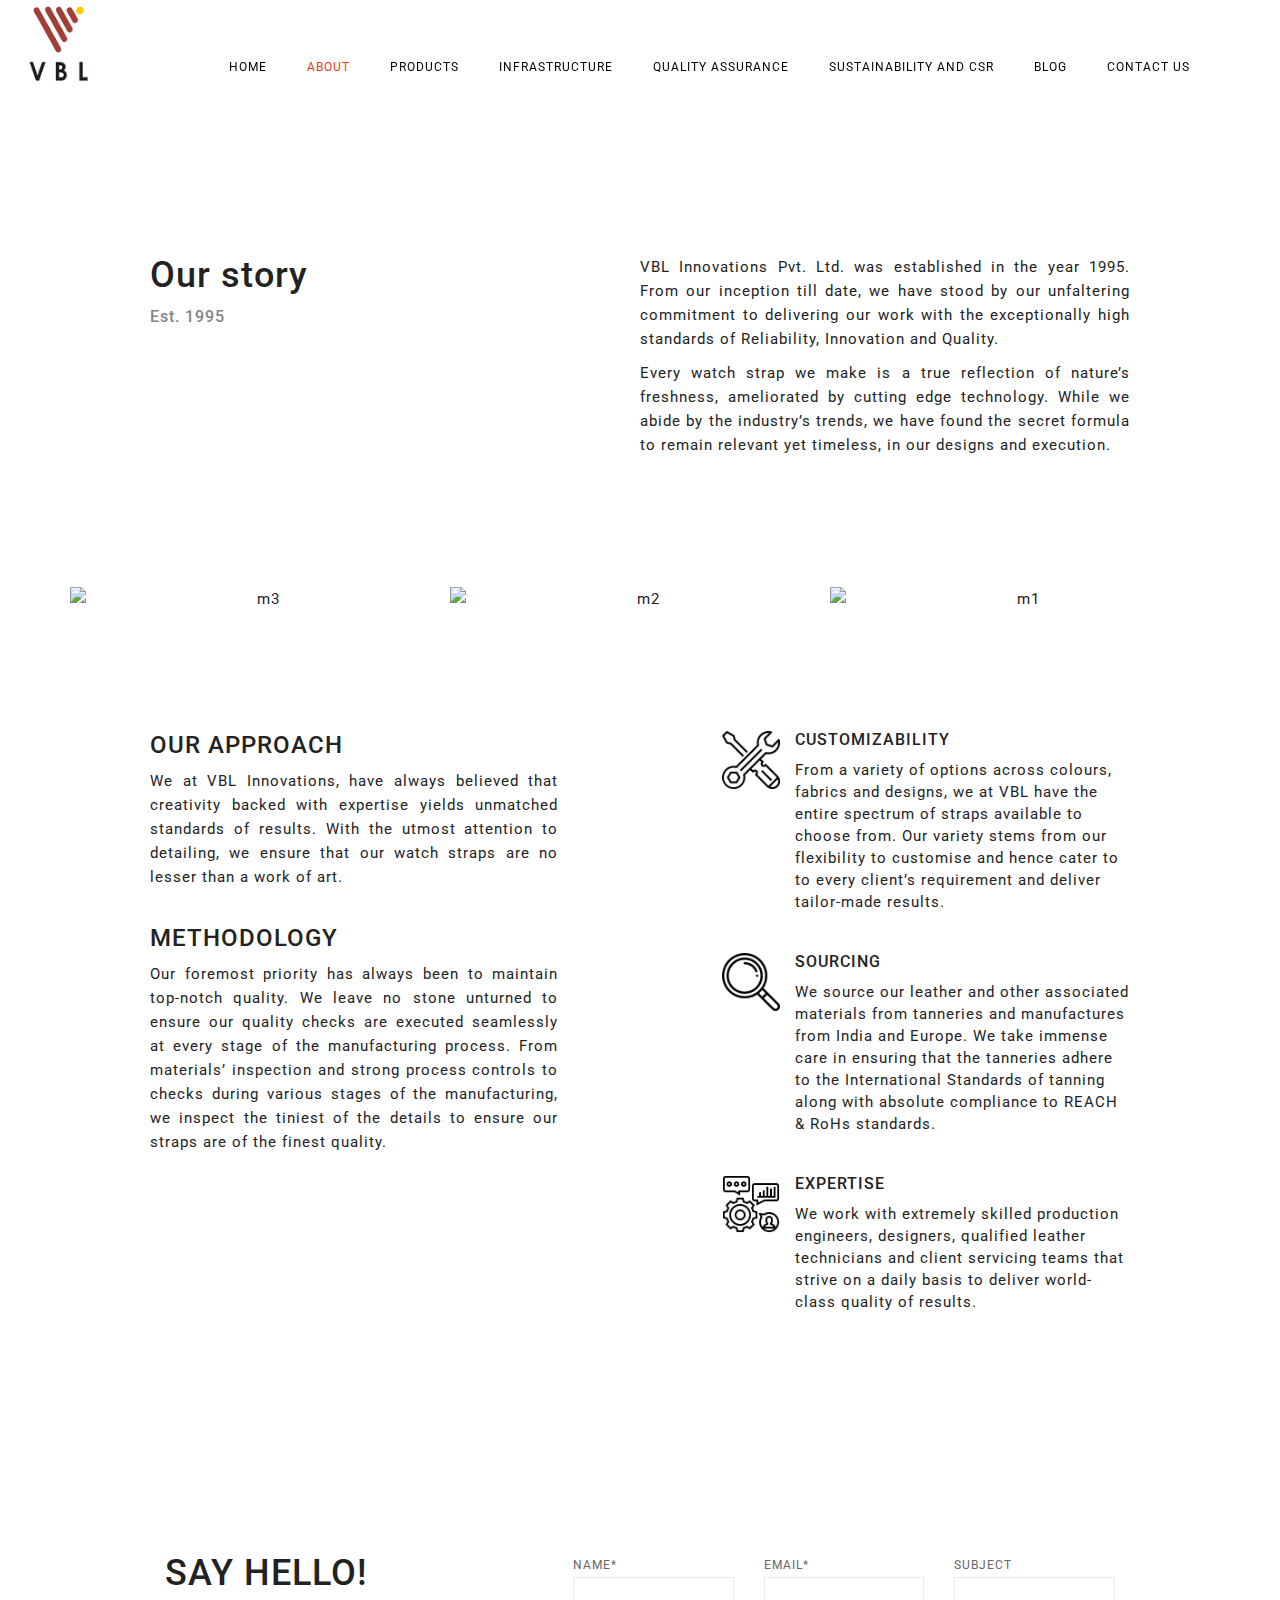
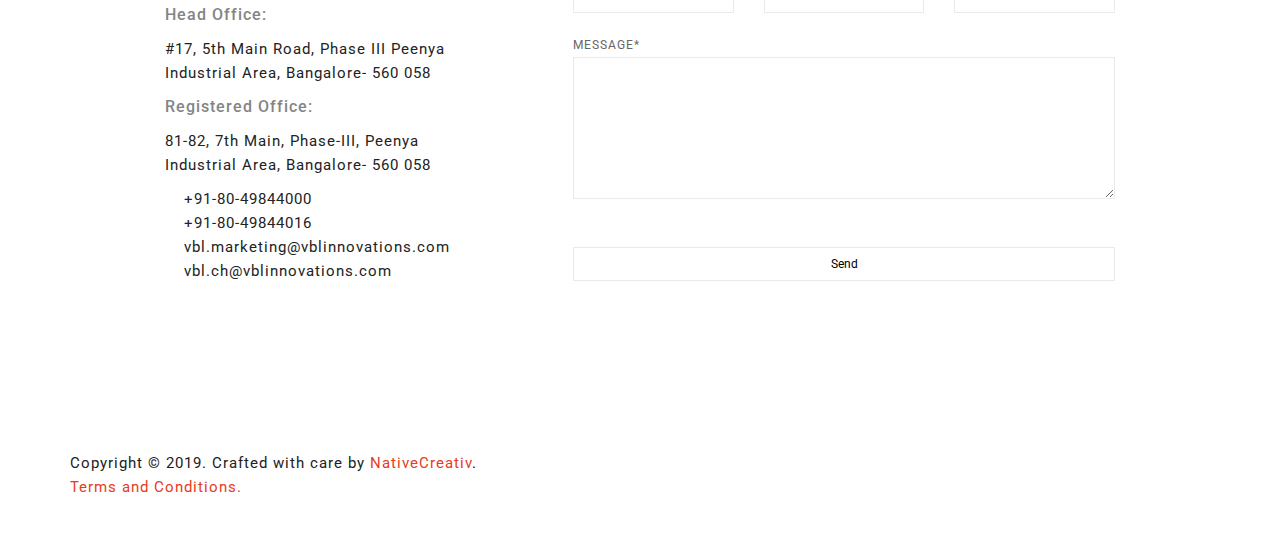
==== commit 821b53c6: "about page changes" ====
--- a/about.html
+++ b/about.html
@@ -142,21 +142,21 @@
                 </div>
                 <div class="col-sm-5">
                     <div class="oi_vc_icon">
-                        <span class="fa fa-fw fa-3x colored fa-paper-plane-o" ><img src="images/cus.png"></span>
+                        <span class="fa fa-fw fa-3x colored " ><img src="images/cus.png"></span>
                         <div class="oi_vc_text_span">
                             <h5 class="oi_icon_titile">CUSTOMIZABILITY</h5>
                             <span>From a variety of options across colours, fabrics and designs, we at VBL have the entire spectrum of straps available to choose from. Our variety stems from our flexibility to customise and hence cater to to every client’s requirement and deliver tailor-made results.</span>
                         </div>
                     </div>
                     <div class="oi_vc_icon">
-                        <span class="fa fa-fw fa-3x colored fa-angellist"><img src="images/search.png"></span>
+                        <span class="fa fa-fw fa-3x colored "><img src="images/search.png"></span>
                         <div class="oi_vc_text_span">
                             <h5 class="oi_icon_titile">SOURCING</h5>
                             <span>We source our leather and other associated materials from tanneries and manufactures from India and Europe. We take immense care in ensuring that the tanneries adhere to the International Standards of tanning along with absolute compliance to REACH & RoHs standards.</span>
                         </div>
                     </div>
                     <div class="oi_vc_icon">
-                        <span class="fa fa-fw fa-3x colored fa-codepen"><img src="images/gear.png"></span>
+                        <span class="fa fa-fw fa-3x colored"><img src="images/gear.png"></span>
                         <div class="oi_vc_text_span">
                             <h5 class="oi_icon_titile">EXPERTISE</h5>
                             <span>We work with extremely skilled production engineers, designers, qualified leather technicians and client servicing teams that strive on a daily basis to deliver world-class quality of results.</span>
--- a/assets/css/main_style.css
+++ b/assets/css/main_style.css
@@ -164,7 +164,7 @@
 /*Header*/
 
 .oi_head_holder {
-    padding: 40px 0;
+    padding-top: 40px ;
     position: fixed;
     right: 0px;
     background: #fff;
@@ -2393,7 +2393,7 @@
     margin-right: 15px;
 }
 
-#map {
+.map {
     height: 600px;
 }
 
--- a/assets/css/custome.css
+++ b/assets/css/custome.css
@@ -1,6 +1,7 @@
 .vc_custom_s {
     background-color: #fff !important;
-    padding: 120px 80px !important;
+    padding:   80px !important;
+
 }
 
 .vc_custom_block {
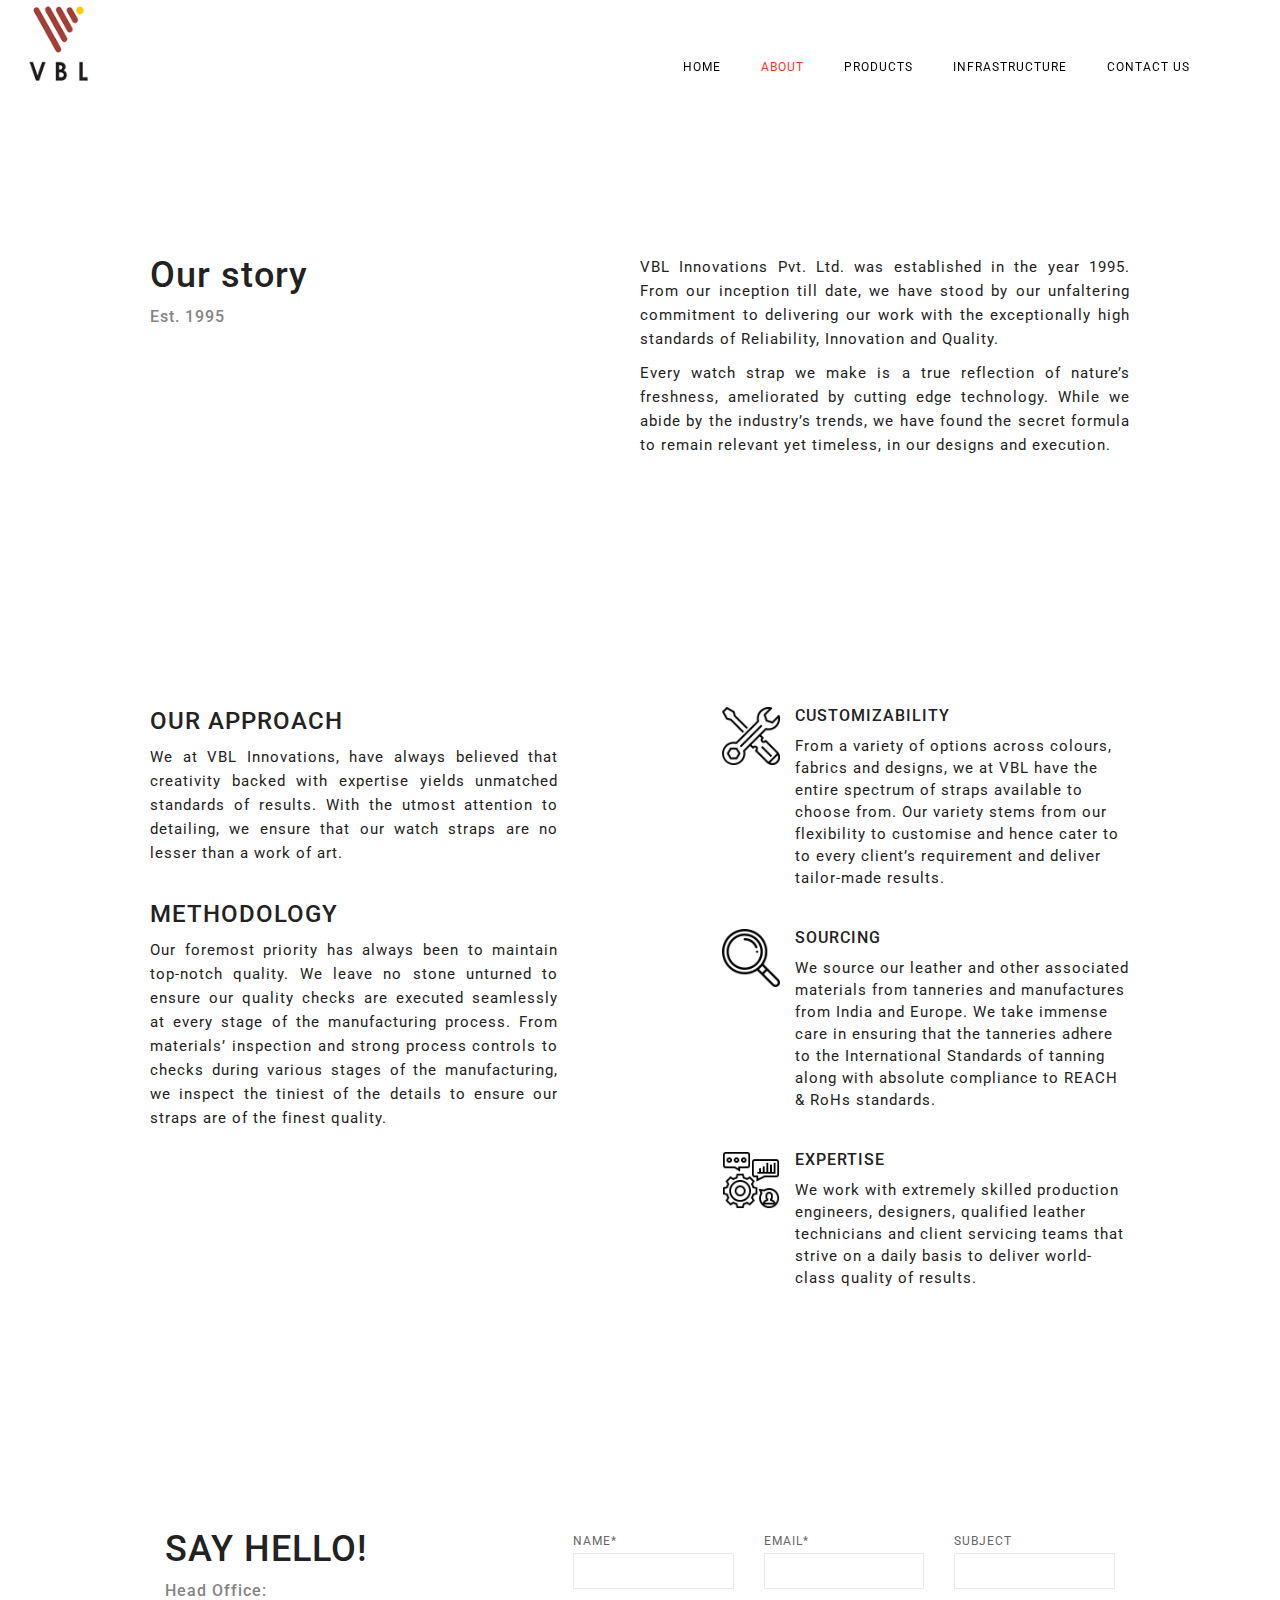
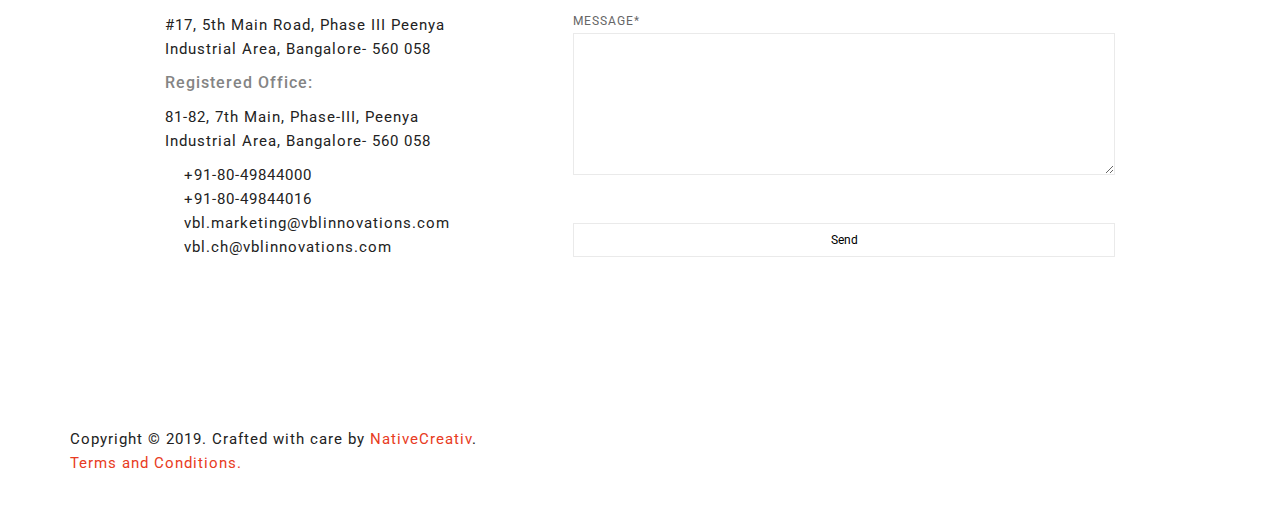
==== commit 6ba829c8: "hid menu items, removed links, changed infra page items" ====
--- a/about.html
+++ b/about.html
@@ -30,9 +30,9 @@
                             <li class="current-menu-item"><a href="about.html">About</a></li>
                             <li><a href="product.html">Products</a></li>
                             <li><a href="infy.html">Infrastructure</a></li>
-                            <li><a href="assurance.html">Quality Assurance</a></li>
+                            <!--<li><a href="assurance.html">Quality Assurance</a></li>
                             <li><a href="sustainability.html">Sustainability and CSR</a></li>
-                            <li><a href="blog.html">Blog</a></li>
+                            <li><a href="blog.html">Blog</a></li>-->
                             <li><a href="contact.html">Contact Us</a></li>
                         </ul>
                     </nav>
@@ -61,7 +61,7 @@
                         and execution.</p>
                 </div>
             </div>
-            <!-- -->
+            <!-- 
             <div class="row row-fluid full_row">
                 <div class="col-sm-4">
                     <div class="vc_team_member_holder">
@@ -123,7 +123,7 @@
                         </div>
                     </div>
                 </div>
-            </div>
+            </div>-->
             <!-- -->
             <!-- -->
             <div class="row row-fluid full_row padding_row vc_custom_block">
@@ -260,7 +260,7 @@
         <div class="oi_footer">
             <div class="row">
                 <div class="col-md-12">
-                    Copyright © 2019. Crafted with care by <a href="https://nativecreativ.com" target="_blank">NativeCreativ</a>.<br><a href="#">Terms and Conditions.</a>
+                    Copyright © 2019. Crafted with care by <a href="https://nativecreativ.com" target="_blank">NativeCreativ</a>.<br><a href="files/vbl_t&c.pdf">Terms and Conditions.</a>
                 </div>
             </div>
         </div>
--- a/assets/css/main_style.css
+++ b/assets/css/main_style.css
@@ -34,7 +34,16 @@
 /*------------------------------------------------------------------
 [1. Typograpgy]
 -------------------------------------------------------------------*/
-
+.text-heading {
+    padding-top: 80px;
+    padding-bottom: 50px;
+}
+
+.text1 {
+    font-family: Roboto;
+    font-size: 50px;
+    color: #222;
+}
 body {
     letter-spacing: 1px;
 }
@@ -1683,12 +1692,15 @@
     .oi_vc_text {
         padding: 0 20px !important;
     }
+   
     .oi_x2 {
-        height: 400px !important;
+        height: 500px !important;
     }
     .oi_x1 {
         height: 200px !important;
     }
+
+    
     .oi_vc_text .oi_legend {
         font-size: 30px !important;
         line-height: 36px !important;
@@ -2031,7 +2043,7 @@
 }
 
 .oi_x2 {
-    height: 400px;
+    height: 500px;
 }
 
 .oi_x1 {
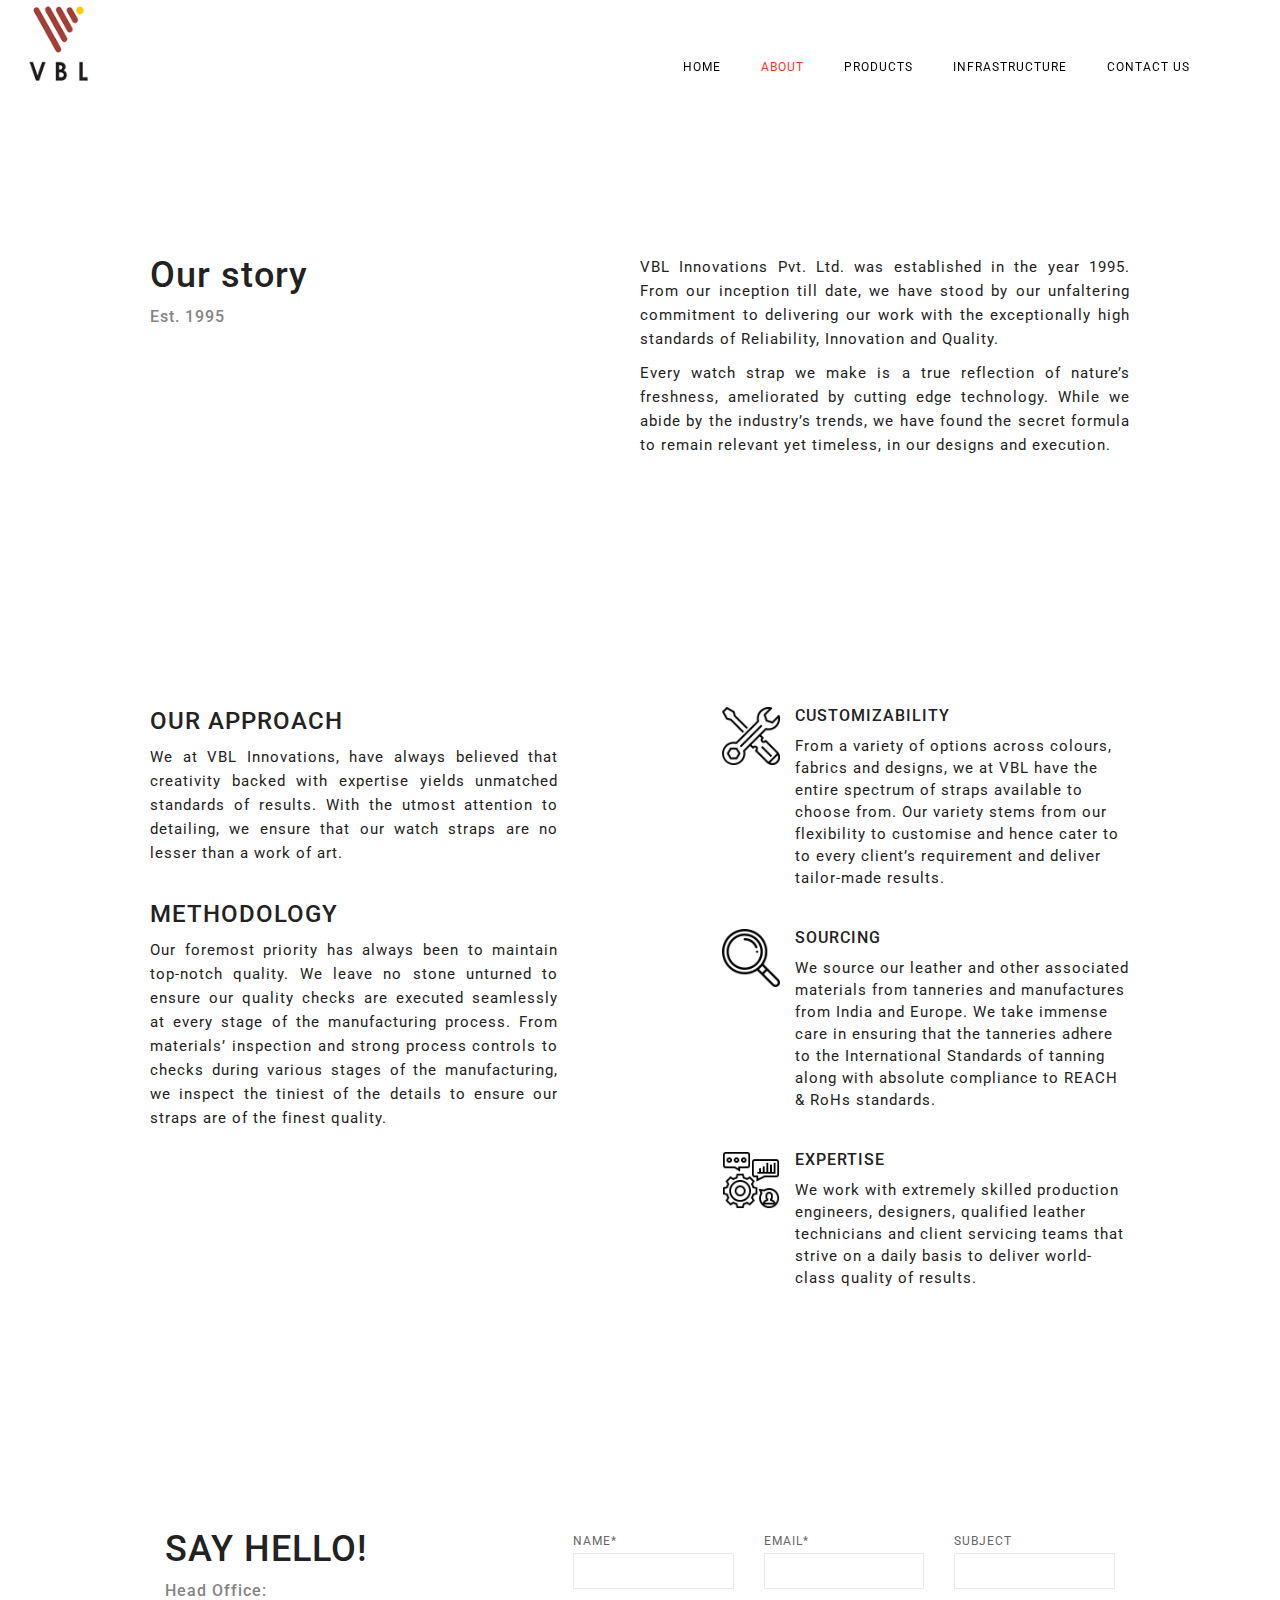
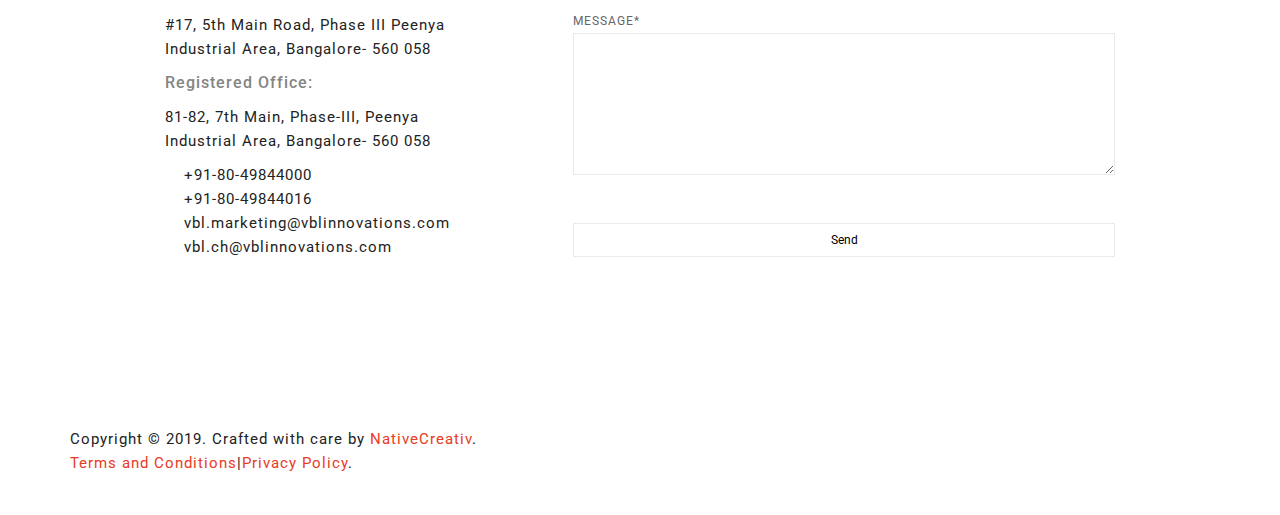
==== commit 534d242c: "Privacy policy added in footer" ====
--- a/about.html
+++ b/about.html
@@ -260,7 +260,7 @@
         <div class="oi_footer">
             <div class="row">
                 <div class="col-md-12">
-                    Copyright © 2019. Crafted with care by <a href="https://nativecreativ.com" target="_blank">NativeCreativ</a>.<br><a href="files/vbl_t&c.pdf">Terms and Conditions.</a>
+                    Copyright © 2019. Crafted with care by <a href="https://nativecreativ.com" target="_blank">NativeCreativ</a>.<br><a href="files/vbl_t&c.pdf">Terms and Conditions</a>|<a href="privacy.html">Privacy Policy</a>.
                 </div>
             </div>
         </div>
--- a/assets/css/main_style.css
+++ b/assets/css/main_style.css
@@ -2405,9 +2405,7 @@
     margin-right: 15px;
 }
 
-.map {
-    height: 600px;
-}
+
 
 .full_width_row {
     width: 100% !important;
@@ -2417,4 +2415,4 @@
 .oi_link_block a:hover {
     color: #e83b23;
     text-decoration: none;
-}+}
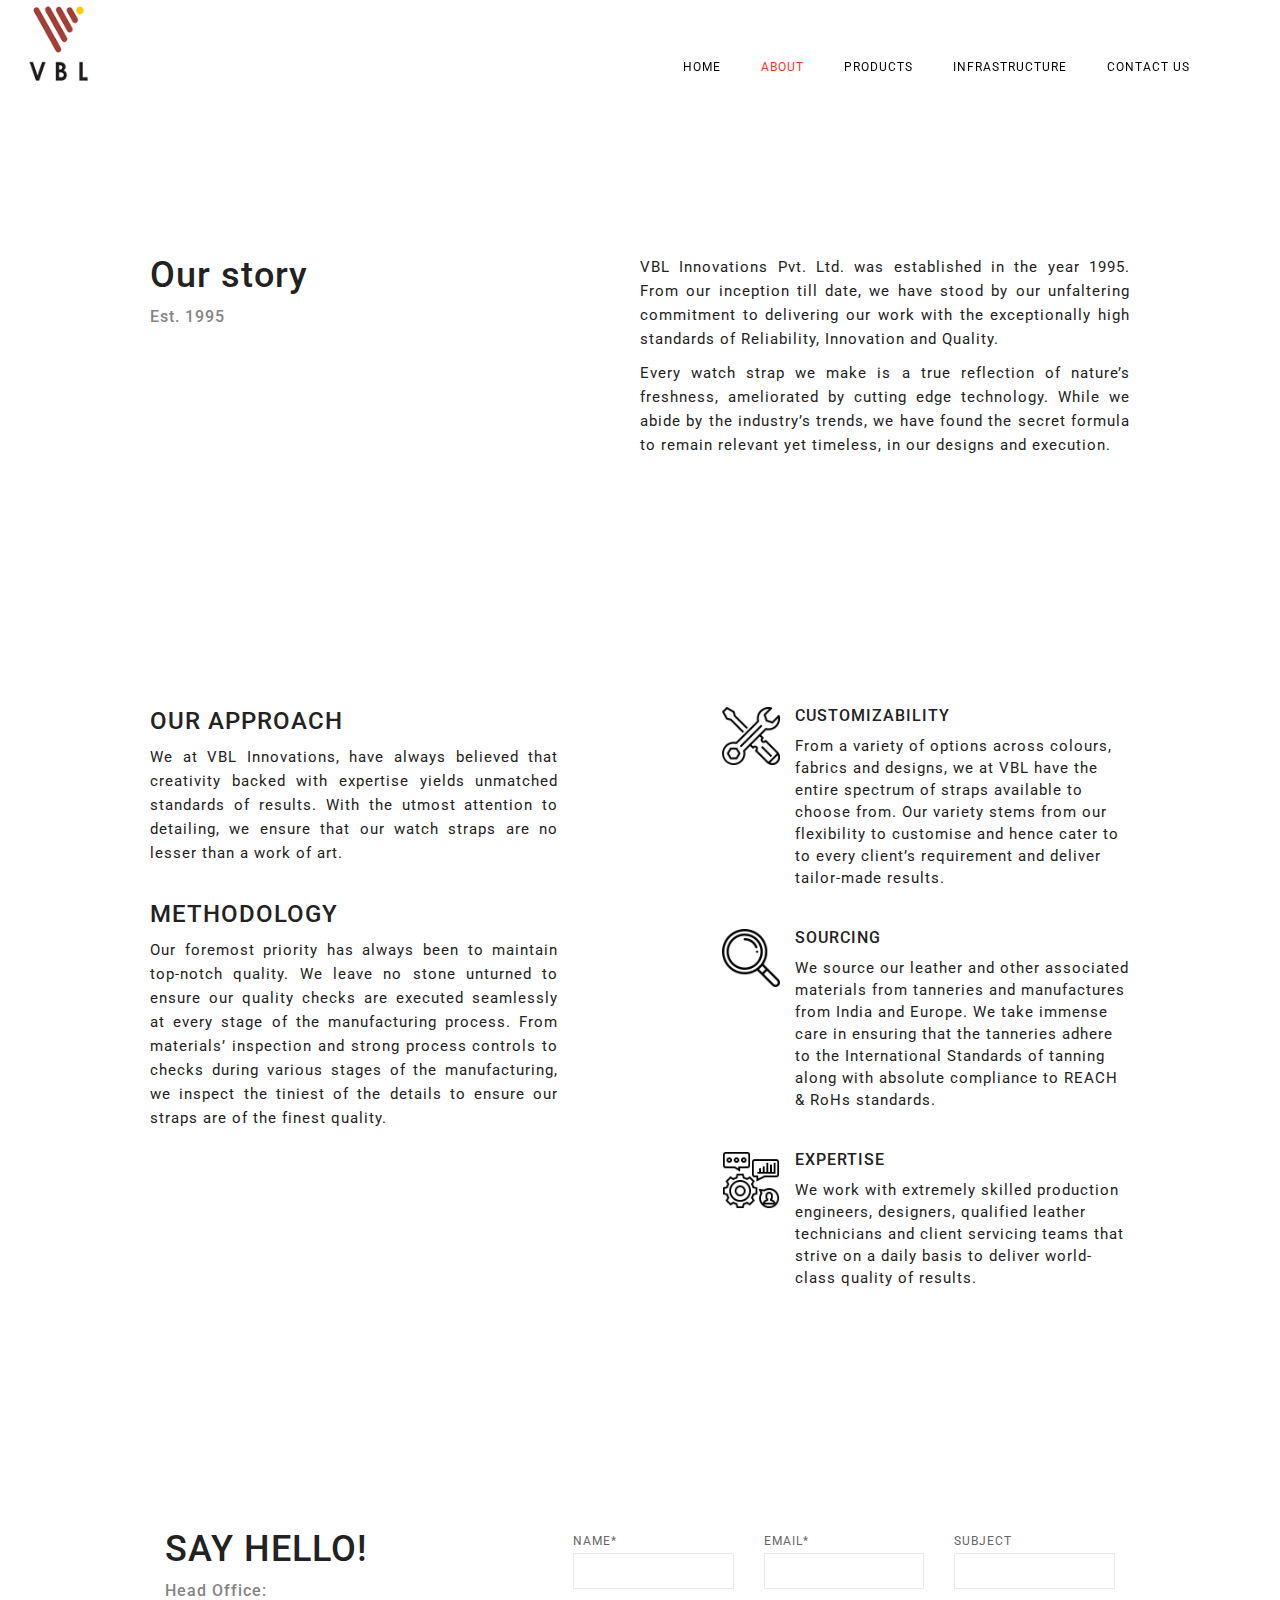
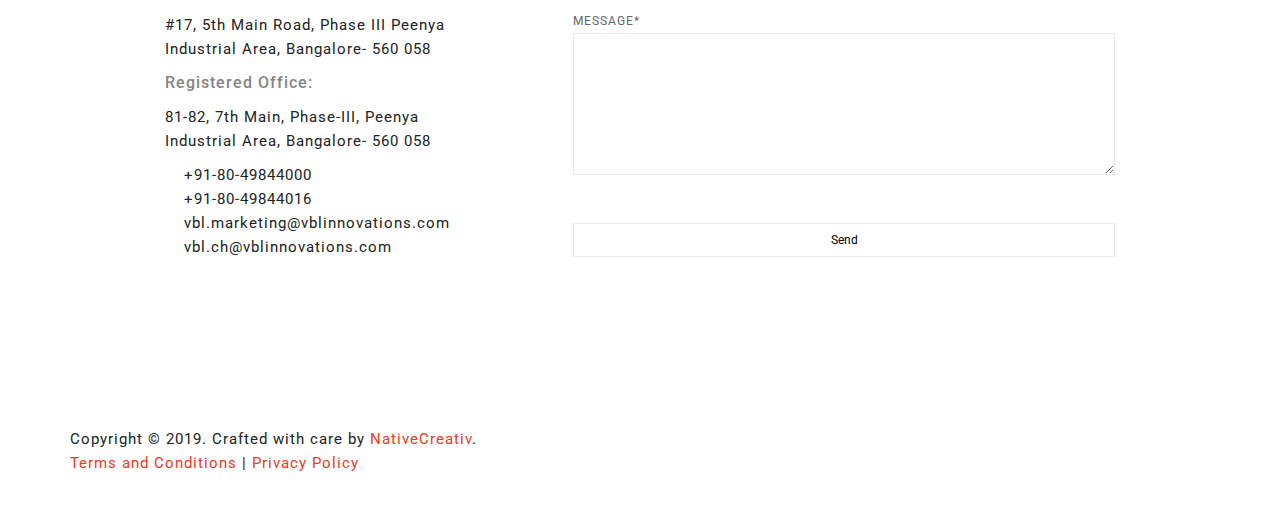
==== commit ef3c53db: "color and space added to terms and conditions" ====
--- a/about.html
+++ b/about.html
@@ -8,7 +8,8 @@
     <title>VBL Innovations</title>
     <!-- Bootstrap -->
     <link href="assets/bootstrap/bootstrap.min.css" rel="stylesheet">
-    <link rel='stylesheet' id='redux-google-fonts-css' href='http://fonts.googleapis.com/css?family=Roboto%3A400%2C700%2C500&#038;ver=1422437441' type='text/css' media='all' />
+    <link rel='stylesheet' id='redux-google-fonts-css' href='//fonts.googleapis.com/css?family=Roboto%3A400%2C700%2C500&#038;ver=1422437441' type='text/css' media='all' />
+    <link rel='stylesheet' id='redux-google-fonts-css' href='https://fonts.googleapis.com/css?family=Roboto%3A400%2C700%2C500&#038;ver=1422437441' type='text/css' media='all' />
     <link href="assets/css/main_style.css" rel="stylesheet">
     <link href="assets/css/options.css" rel="stylesheet">
     <link href="assets/css/custome.css" rel="stylesheet">
@@ -260,7 +261,7 @@
         <div class="oi_footer">
             <div class="row">
                 <div class="col-md-12">
-                    Copyright © 2019. Crafted with care by <a href="https://nativecreativ.com" target="_blank">NativeCreativ</a>.<br><a href="files/vbl_t&c.pdf">Terms and Conditions</a>|<a href="privacy.html">Privacy Policy</a>.
+                    Copyright © 2019. Crafted with care by <a href="https://nativecreativ.com" target="_blank">NativeCreativ</a>.<br><a href="termsandconditions.html">Terms and Conditions</a> | <a href="privacy.html">Privacy Policy</a> 
                 </div>
             </div>
         </div>
--- a/assets/css/main_style.css
+++ b/assets/css/main_style.css
@@ -34,6 +34,25 @@
 /*------------------------------------------------------------------
 [1. Typograpgy]
 -------------------------------------------------------------------*/
+.t_heading{
+    color:#9f3f38;
+}
+.t_heading1{
+    color: #e83b23;
+}
+.spacing1{
+    margin: 30px;
+}
+.footer_t{
+    margin-left: 50px !important;
+    padding-left: 0px !important;
+}
+.terms{
+    margin-top: 180px;
+    margin-right: 50px;
+    margin-left: 50px;
+}
+
 .text-heading {
     padding-top: 80px;
     padding-bottom: 50px;
@@ -43,7 +62,10 @@
     font-family: Roboto;
     font-size: 50px;
     color: #222;
-}
+    line-height: 50px;
+}
+
+
 body {
     letter-spacing: 1px;
 }
--- a/assets/css/options.css
+++ b/assets/css/options.css
@@ -21,6 +21,15 @@
     font-size: 20px;
     line-height: 36px;
     color: #222;
+}
+
+.oi_sub_legend1{
+   font-family: Roboto;
+    font-style: 500;
+    font-size: 15px;
+    line-height: 23px;
+    color: #222; 
+    padding:15px; 
 }
 
 h1 {
